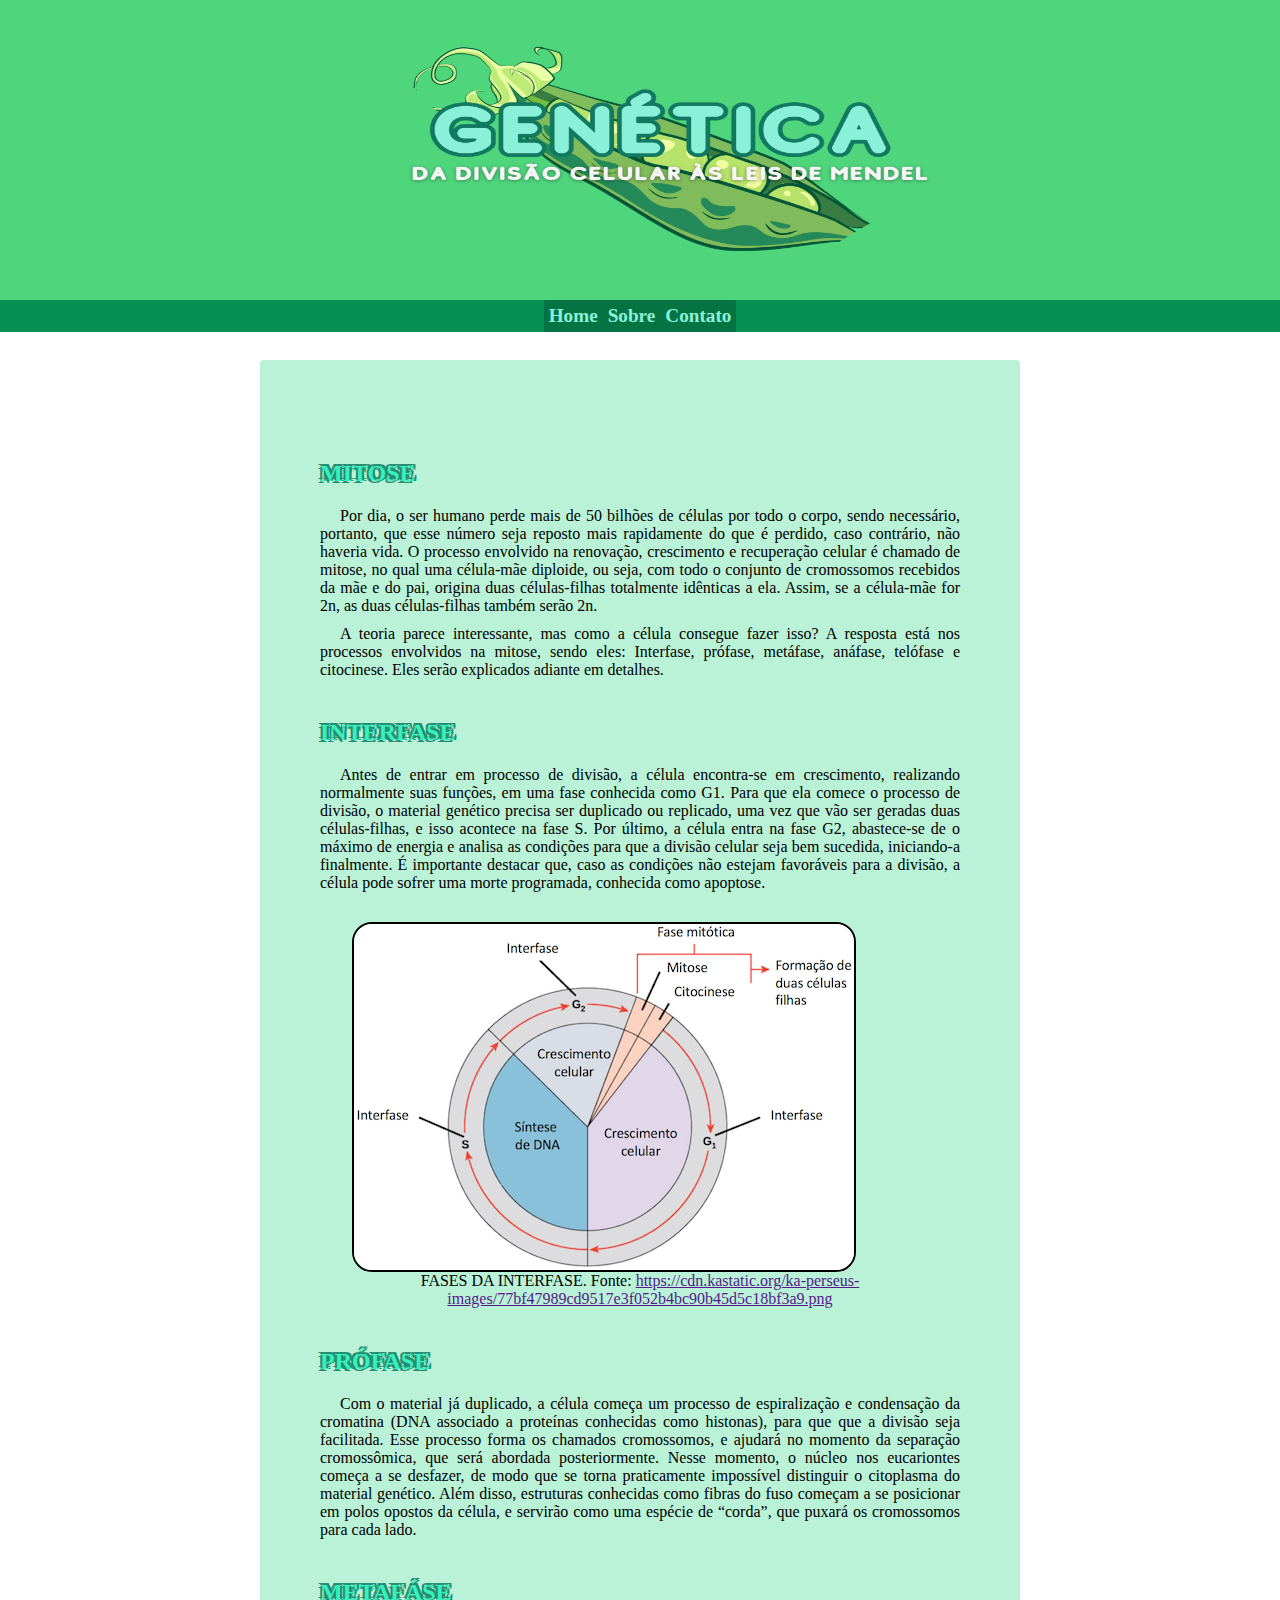
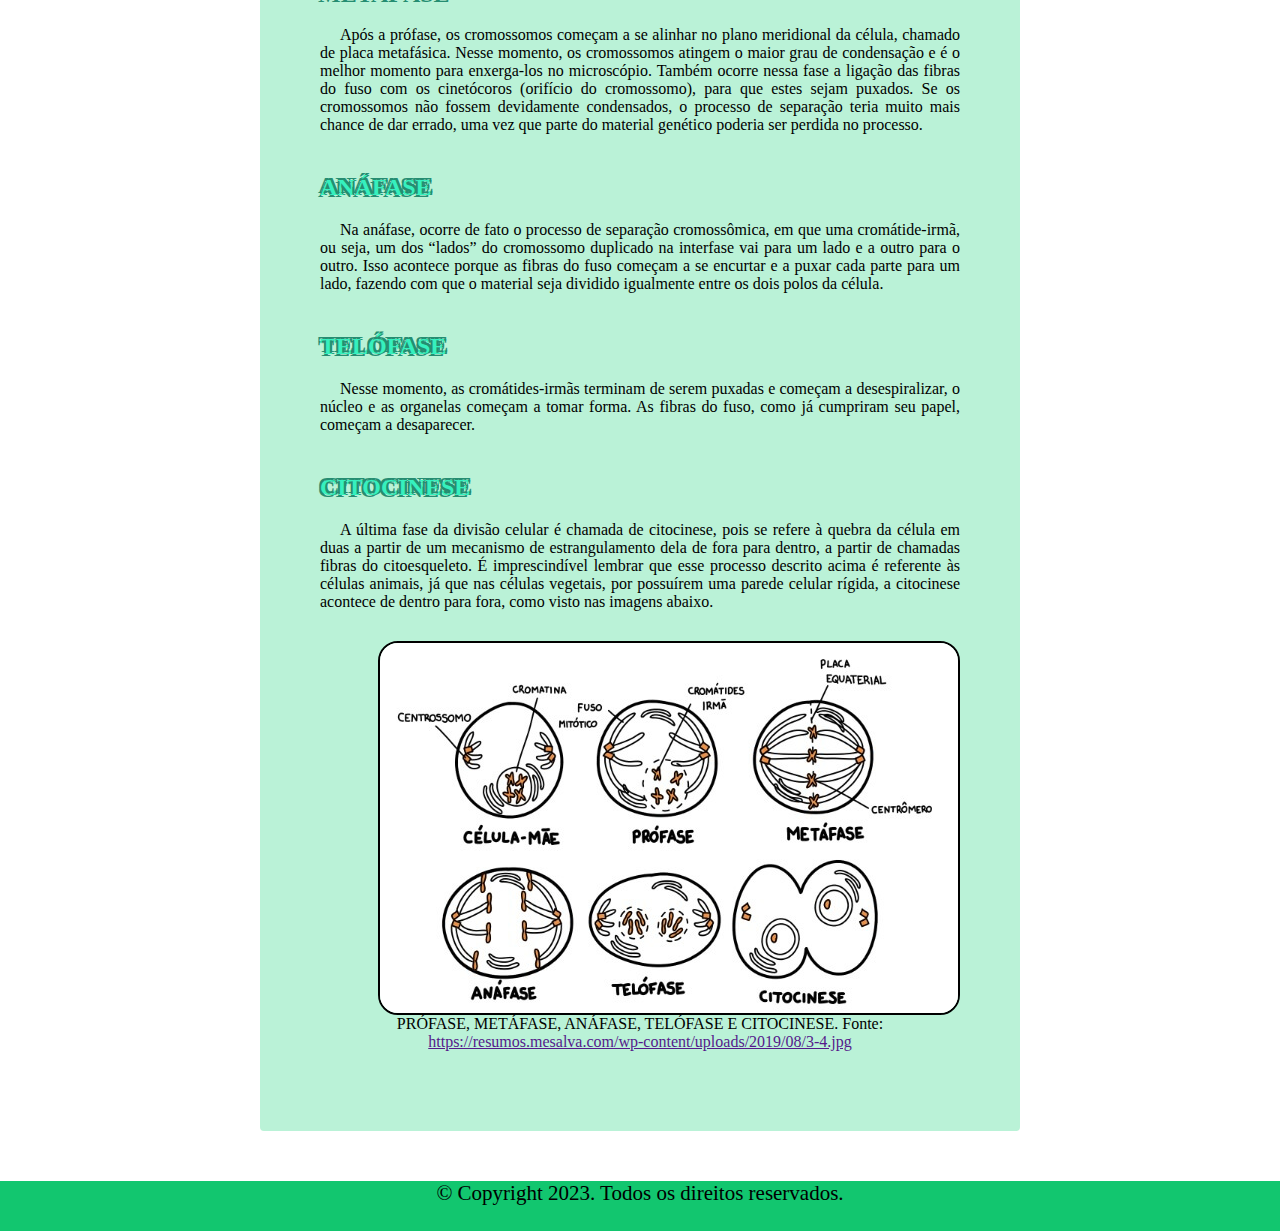
==== divisao-celular.html @ 8257039b "version 1.2" ====
<!DOCTYPE html>

<html>
    <head>
        <meta charset="utf-8">
        <meta http-equiv="X-UA-Compatible" content="IE=edge">
        <title>Divisão Celular</title>
        <meta name="description" content="">
        <meta name="viewport" content="width=device-width, initial-scale=1">
        <link rel="stylesheet" href="style.css">
    </head>
    <body>
        
        <div class="fundo-capa"><img class="imagem-capa" src="genetica-capa.png" height="300px" width="53%"></div>
        
        
        <nav>
            <ul class="menu">
                  <li><a href="/aulaprogweb">Home</a></li>
                  <li><a href="/aulaprogweb/sobre">Sobre</a></li>
                       
                  <li><a href="#">Contato</a>
                        <ul>
                            <li><a href="https://github.com/Sha-Dao/" target="_blank">GitHub</a></li>
                            <li><a href="https://www.instagram.com/j.pedro.s.oliveira/" target="_blank">Instagram</a></li>
                            
                        </ul>
                  </li>
          </ul>
          </nav>

        <main>
        <h2>MITOSE</h2>
        <p>Por dia, o ser humano perde mais de 50 bilhões de células por todo o corpo, sendo necessário, portanto, que esse número seja reposto mais rapidamente do que é perdido, caso contrário, não haveria vida. O processo envolvido na renovação, crescimento e recuperação celular é chamado de mitose, no qual uma célula-mãe diploide, ou seja, com todo o conjunto de cromossomos recebidos da mãe e do pai, origina duas células-filhas totalmente idênticas a ela. Assim, se a célula-mãe for 2n, as duas células-filhas também serão 2n. </p>

        <p>A teoria parece interessante, mas como a célula consegue fazer isso? A resposta está nos processos envolvidos na mitose, sendo eles: Interfase, prófase, metáfase, anáfase, telófase e citocinese. Eles serão explicados adiante em detalhes.
        </p>

        <h2>INTERFASE</h2>
        <p>Antes de entrar em processo de divisão, a célula encontra-se em crescimento, realizando normalmente suas funções, em uma fase conhecida como G1. Para que ela comece o processo de divisão, o material genético precisa ser duplicado ou replicado, uma vez que vão ser geradas duas células-filhas, e isso acontece na fase S. Por último, a célula entra na fase G2, abastece-se de o máximo de energia e analisa as condições para que a divisão celular seja bem sucedida, iniciando-a finalmente. É importante destacar que, caso as condições não estejam favoráveis para a divisão, a célula pode sofrer uma morte programada, conhecida como apoptose.</p>
        <figure><img  style= "border: 2px solid ;border-radius: 20px;margin-top: 30px; display: block; margin-left: 5%;"src="imagem-interfase.png">
        
        <figcaption>FASES DA INTERFASE. Fonte: <a href "https://cdn.kastatic.org/ka-perseus-images/77bf47989cd9517e3f052b4bc90b45d5c18bf3a9.png target="_blank">https://cdn.kastatic.org/ka-perseus-images/77bf47989cd9517e3f052b4bc90b45d5c18bf3a9.png</a></figcaption>
       
    </figure>

        <h2>PRÓFASE</h2>
        <p>Com o material já duplicado, a célula começa um processo de espiralização e condensação da cromatina (DNA associado a proteínas conhecidas como histonas), para que que a divisão seja facilitada. Esse processo forma os chamados cromossomos,  e ajudará no momento da separação cromossômica, que será abordada posteriormente. Nesse momento, o núcleo nos eucariontes começa a se desfazer, de modo que se torna praticamente impossível distinguir o citoplasma do material genético. Além disso, estruturas conhecidas como fibras do fuso começam a se posicionar em polos opostos da célula, e servirão como uma espécie de “corda”, que puxará os cromossomos para cada lado.</p>

        <h2>METAFÁSE</h2>
        <p>Após a prófase, os cromossomos começam a se alinhar no plano meridional da célula, chamado de placa metafásica. Nesse momento, os cromossomos atingem o maior grau de condensação e é o melhor momento para enxerga-los no microscópio. Também ocorre nessa fase a ligação das fibras do fuso com os cinetócoros (orifício do cromossomo), para que estes sejam puxados. Se os cromossomos não fossem devidamente condensados, o processo de separação teria muito mais chance de dar errado, uma vez que parte do material genético poderia ser perdida no processo.</p>


        <h2>ANÁFASE</h2>
        <p>Na anáfase, ocorre de fato o processo de separação cromossômica, em que uma cromátide-irmã, ou seja, um dos “lados” do cromossomo duplicado na interfase vai para um lado e a outro para o outro. Isso acontece porque as fibras do fuso começam a se encurtar e a puxar cada parte para um lado, fazendo com que o material seja dividido igualmente entre os dois polos da célula.  </p>

        <h2>TELÓFASE</h2>
        <p> Nesse momento, as cromátides-irmãs terminam de serem puxadas e começam a desespiralizar, o núcleo e as organelas começam a tomar forma. As fibras do fuso, como já cumpriram seu papel, começam a desaparecer.</p>


        <h2>CITOCINESE</h2>
        <p>A última fase da divisão celular é chamada de citocinese, pois se refere à quebra da célula em duas a partir de um mecanismo de estrangulamento dela de fora para dentro, a partir de chamadas fibras do citoesqueleto. É imprescindível lembrar que esse processo descrito acima é referente às células animais, já que nas células vegetais, por possuírem uma parede celular rígida, a citocinese acontece de dentro para fora, como visto nas imagens abaixo.

        <figure><img  style= "border: 2px solid ;border-radius: 20px;margin-top: 30px; display: block; margin-left: auto;"src="fases-mitose.jpg">
        
             <figcaption>PRÓFASE, METÁFASE, ANÁFASE, TELÓFASE E CITOCINESE. Fonte: <a href "https://resumos.mesalva.com/wp-content/uploads/2019/08/3-4.jpg" target="_blank">https://resumos.mesalva.com/wp-content/uploads/2019/08/3-4.jpg</a></figcaption>
        </p>
        </main>
        <footer class="footer-text">
            © Copyright 2023. Todos os direitos reservados.
        </footer>

    </body>
</html>
---- style.css ----
*{
    margin: 0; 
    padding: 0;
    
    
}

p{

    text-align: justify;
    text-indent: 20px;
    margin-bottom: 10px;
}

menu li {

    height: 100px;
    vertical-align: center;
    text-align: center; 
    background-color:#4FD67D; 
    width: 50%; 
    font-size: medium;
    color: white;
    font-family: Verdana;
    margin: 0px;
    
}
.borda-img {
    border: 35px #4FD67D ;
    display:block;
    margin: 0 auto;
    border-style: groove;}

figcaption{
    text-align: center;
    margin-bottom: 20px;
}

.texto-h1{

    position: relative;
    top: 25%;

}
main{
    padding: 60px;
    width: 50%;
    display: block;
    margin: auto;
    justify-content: center;
    background-color: rgb(186, 242, 215);
    border-radius: 4px;
    margin-top: 60px;
    font-family: Verdana;


}
.fundo-capa{
    width: 100%;
    background-color: #4FD67D;
    align-items: center;

}
.imagem-capa{
    display: block;
    margin: auto;
}
.menu{
    list-style: none;
    float: left;
    width: 100%;
    background-color:#059052;
    display: flex;
    justify-content: center;
    
    
}
.menu li{
    position:relative;
    float:left;
    background-color:#067442;
    font-size: larger;
    font-weight: bolder;
    

    
}
h2{
    margin-bottom: 20px;
    margin-top: 40px;
    color:rgb(54, 240, 190);
    text-shadow: 
               -2px -2px 0px rgb(37, 141, 113), 
               -2px 2px 0px rgb(37, 141, 113),                   
                2px -2px 0px rgb(37, 141, 113),                 
                2px 0px 0px rgb(37, 141, 113);

}
.espacoinicial{
    text-indent: 20px;
}
.not{
    border:0px;
}
.menu li a{
    color:#8AF1D8;
    text-decoration:none; 
    padding:5px ; 
    display:block;
}
.menu li a:hover{
    background: #059052;
    color:#4FD67D;
    -moz-box-shadow:0 3px 10px 0 #CCC;
    -webkit-box-shadow:0 3px 10px 0 #ccc;
    text-shadow:0px 0px 5px #fff;
}
.menu li  ul{
    position:absolute;
    top:25px;
    left:0;
    background-color:#fff;
    display:none;
}
.menu li:hover ul, .menu li.over ul{
    display:block;

}
.menu li ul li{
    border:1px solid #c0c0c0;
    display:block;
    width:150px;
    font-size: medium;
}
footer{
    
    height: 50px;
    width: 100%; 
    background-color:rgb(18, 198, 111);
    text-align: center;
    position: relative;
    margin-top: 50px;
    left: 0;

}
.footer-text{
    position: relative;
    bottom: 0;

    font-size: 21px;
}
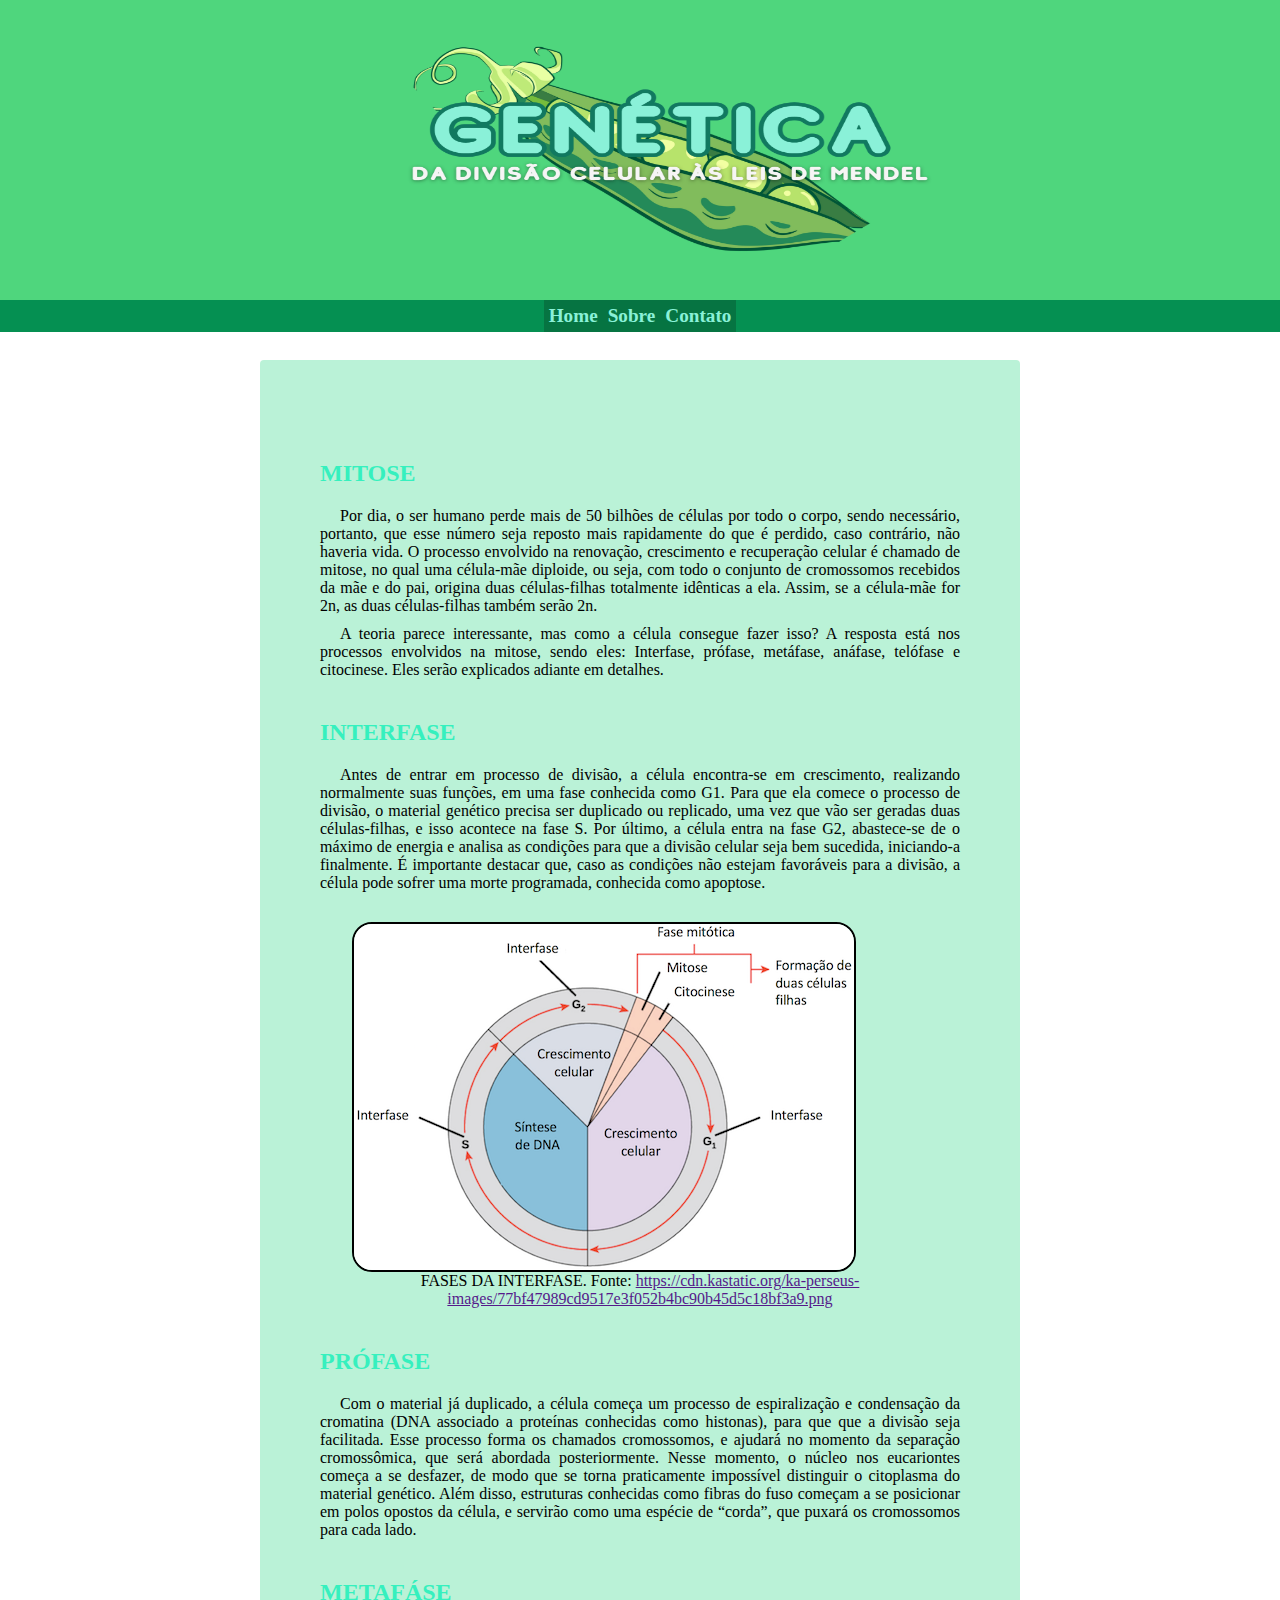
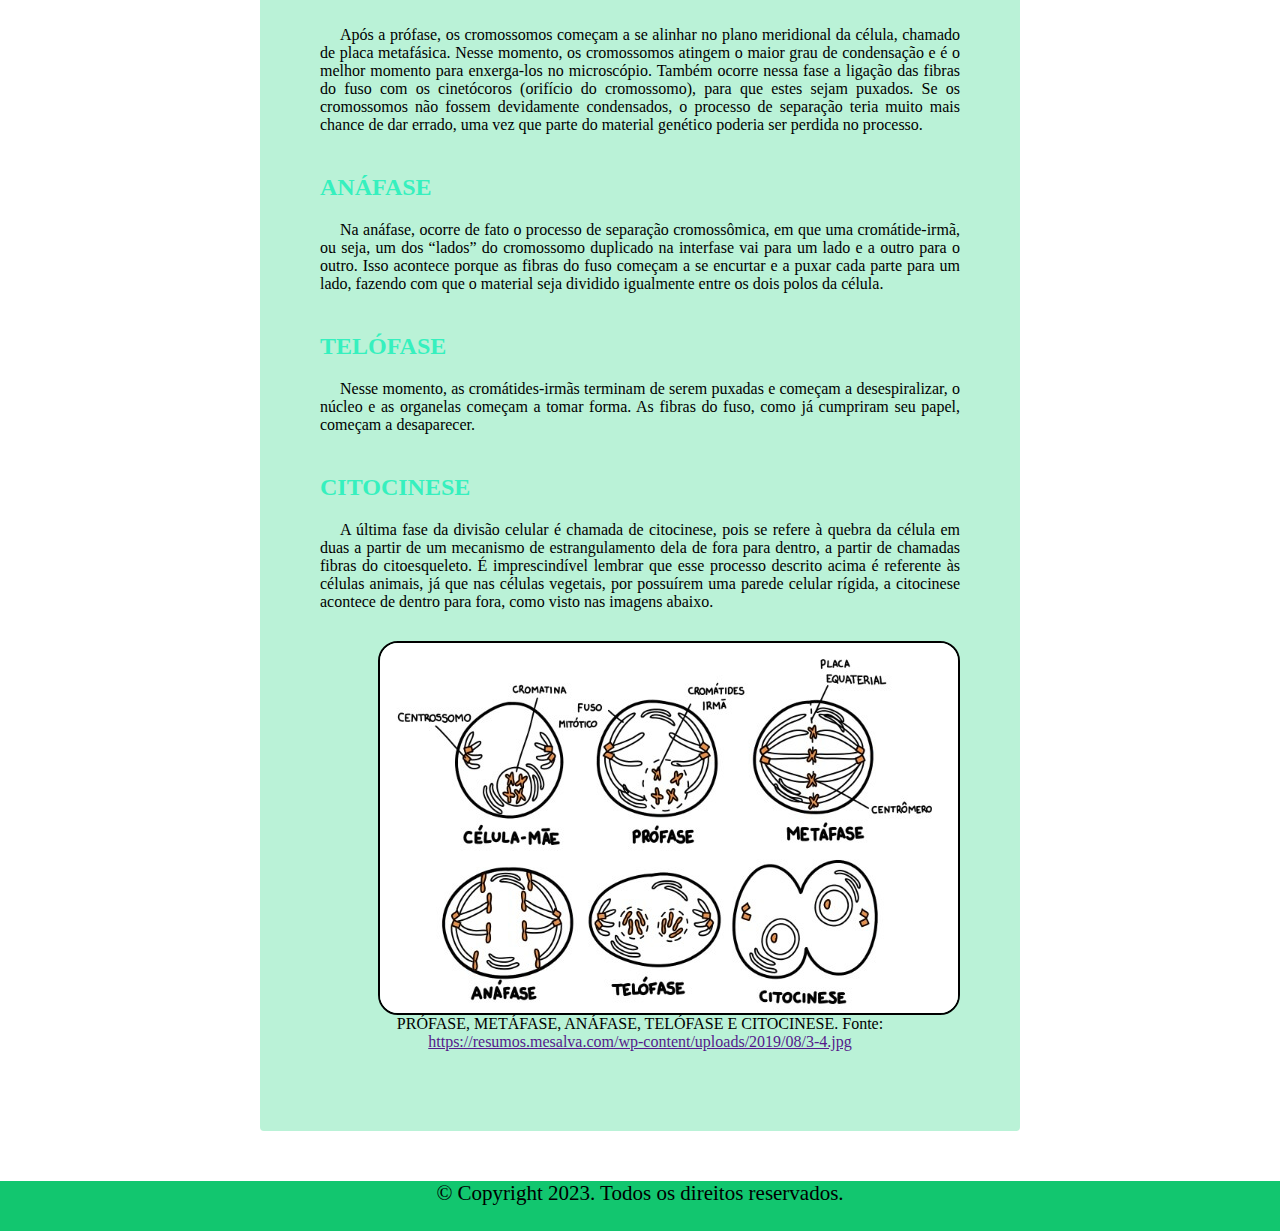
==== commit 50b49fe9: "nao-esta-esticado" ====
--- a/divisao-celular.html
+++ b/divisao-celular.html
@@ -11,7 +11,7 @@
     </head>
     <body>
         
-        <div class="fundo-capa"><img class="imagem-capa" src="genetica-capa.png" height="300px" width="53%"></div>
+        <div class="fundo-capa"><img class="imagem-capa" src="genetica-capa.png" height="300px"></div>
         
         
         <nav>
--- a/style.css
+++ b/style.css
@@ -10,6 +10,7 @@
     text-align: justify;
     text-indent: 20px;
     margin-bottom: 10px;
+
 }
 
 menu li {
@@ -51,7 +52,6 @@
     background-color: rgb(186, 242, 215);
     border-radius: 4px;
     margin-top: 60px;
-    font-family: Verdana;
 
 
 }
@@ -64,6 +64,7 @@
 .imagem-capa{
     display: block;
     margin: auto;
+    width: 53% ;
 }
 .menu{
     list-style: none;
@@ -90,10 +91,10 @@
     margin-top: 40px;
     color:rgb(54, 240, 190);
     text-shadow: 
-               -2px -2px 0px rgb(37, 141, 113), 
+               
                -2px 2px 0px rgb(37, 141, 113),                   
-                2px -2px 0px rgb(37, 141, 113),                 
-                2px 0px 0px rgb(37, 141, 113);
+                             
+               
 
 }
 .espacoinicial{
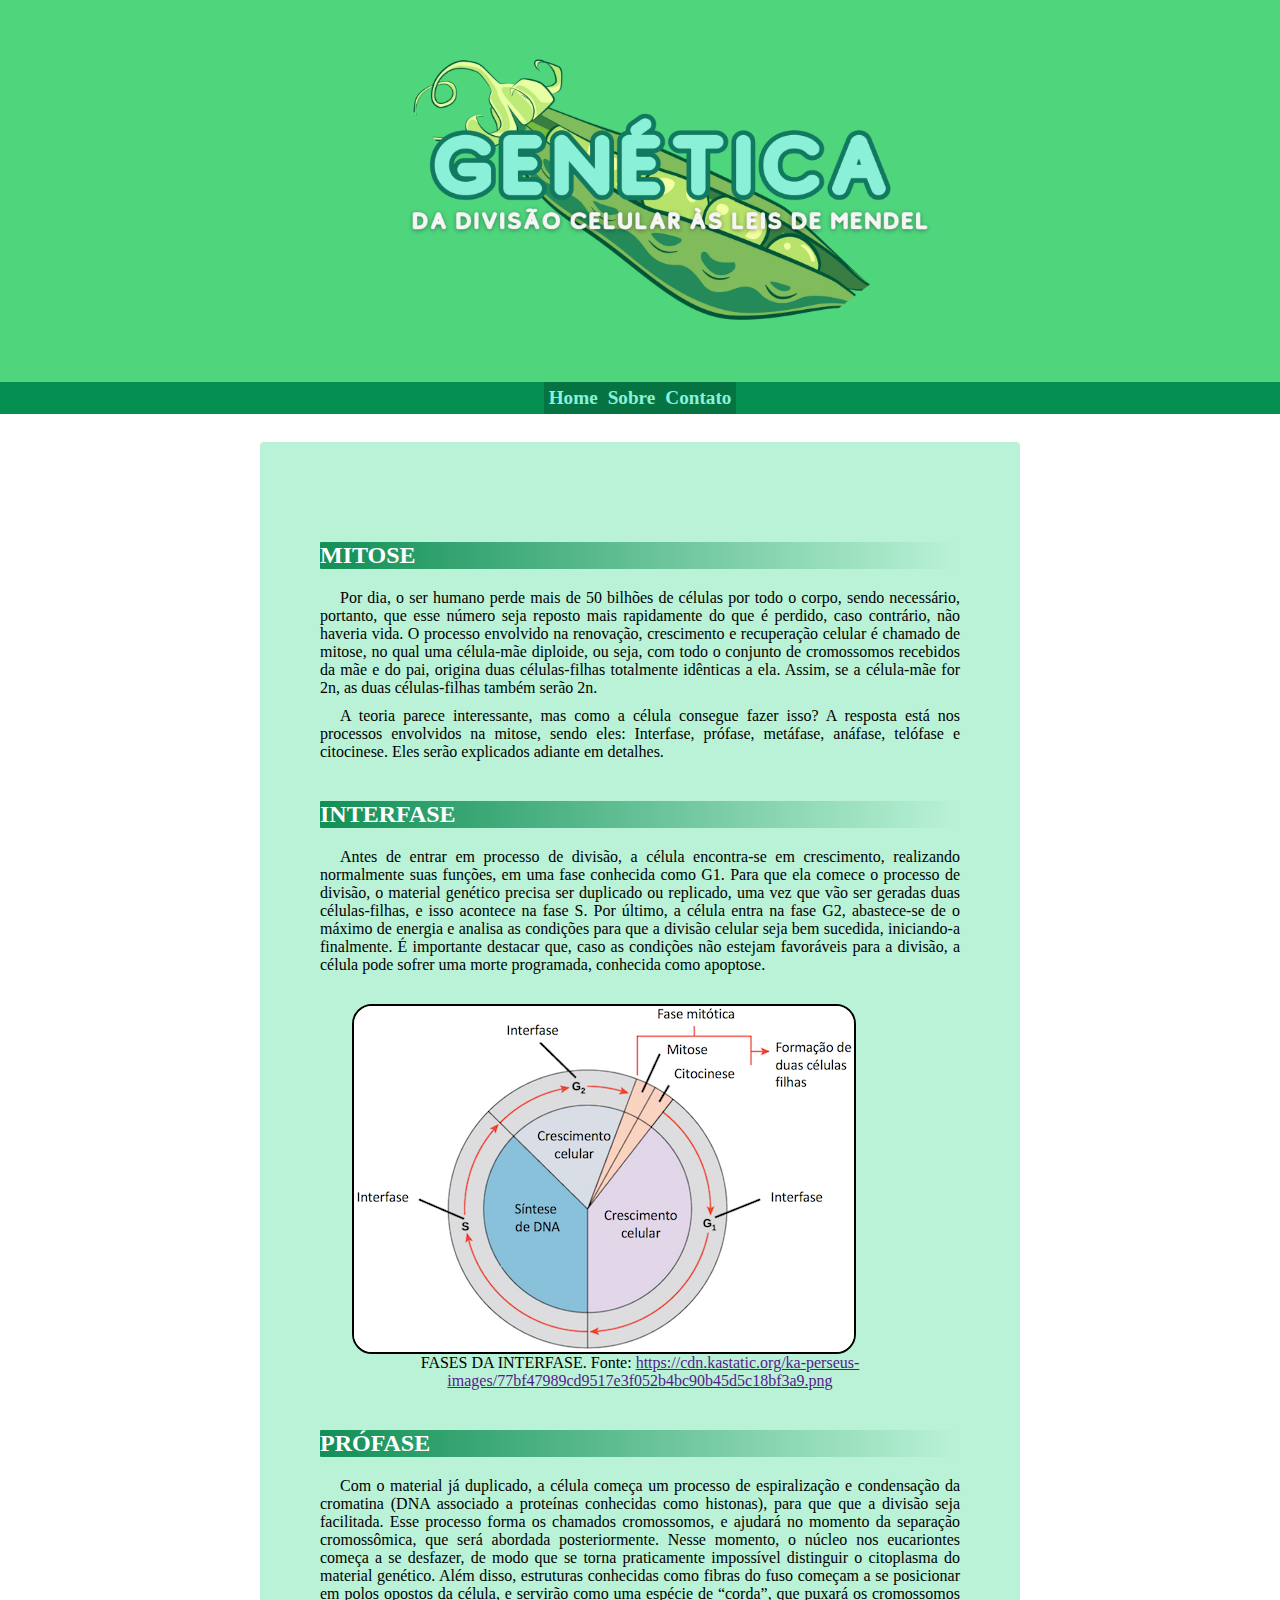
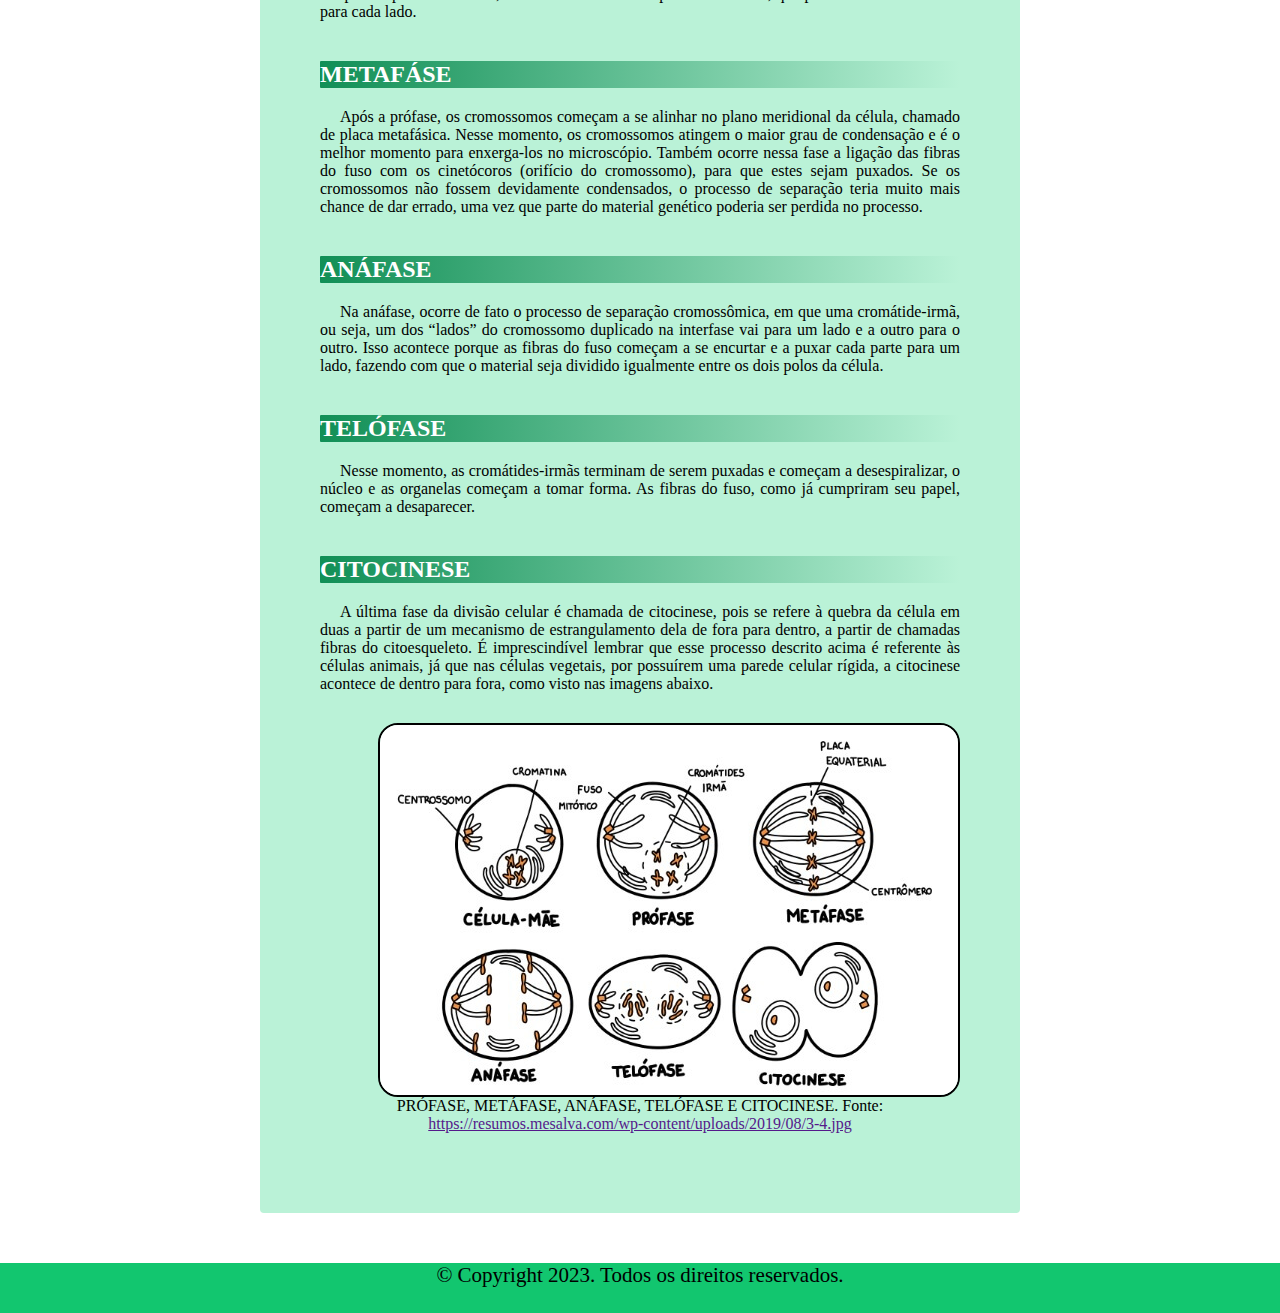
==== commit 2ff01674: "mudanca" ====
--- a/divisao-celular.html
+++ b/divisao-celular.html
@@ -11,7 +11,7 @@
     </head>
     <body>
         
-        <div class="fundo-capa"><img class="imagem-capa" src="genetica-capa.png" height="300px"></div>
+        <div class="fundo-capa"><img class="imagem-capa" src="genetica-capa.png" ></div>
         
         
         <nav>
--- a/style.css
+++ b/style.css
@@ -89,13 +89,9 @@
 h2{
     margin-bottom: 20px;
     margin-top: 40px;
-    color:rgb(54, 240, 190);
-    text-shadow: 
-               
-               -2px 2px 0px rgb(37, 141, 113),                   
-                             
-               
-
+    color: white;
+    background-image: linear-gradient(to right, #118f56,transparent);
+    border-radius: 1px;
 }
 .espacoinicial{
     text-indent: 20px;
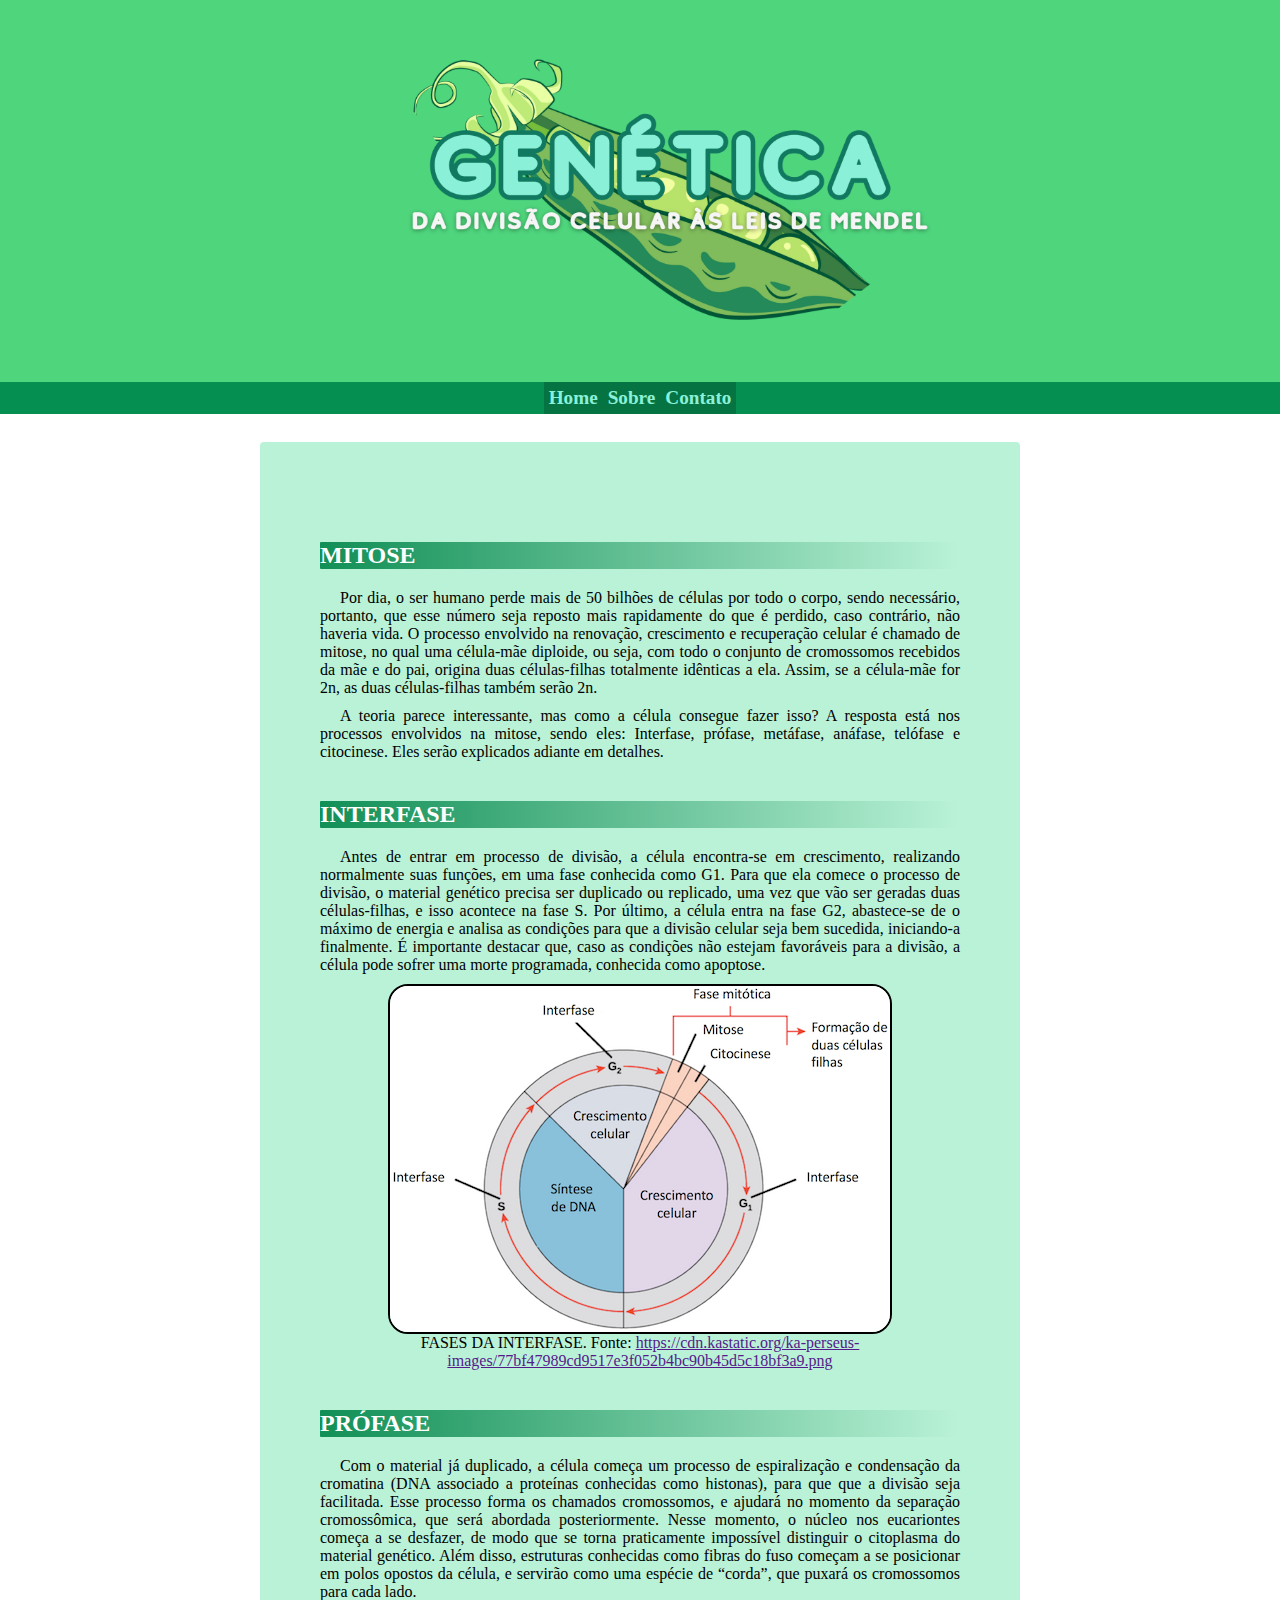
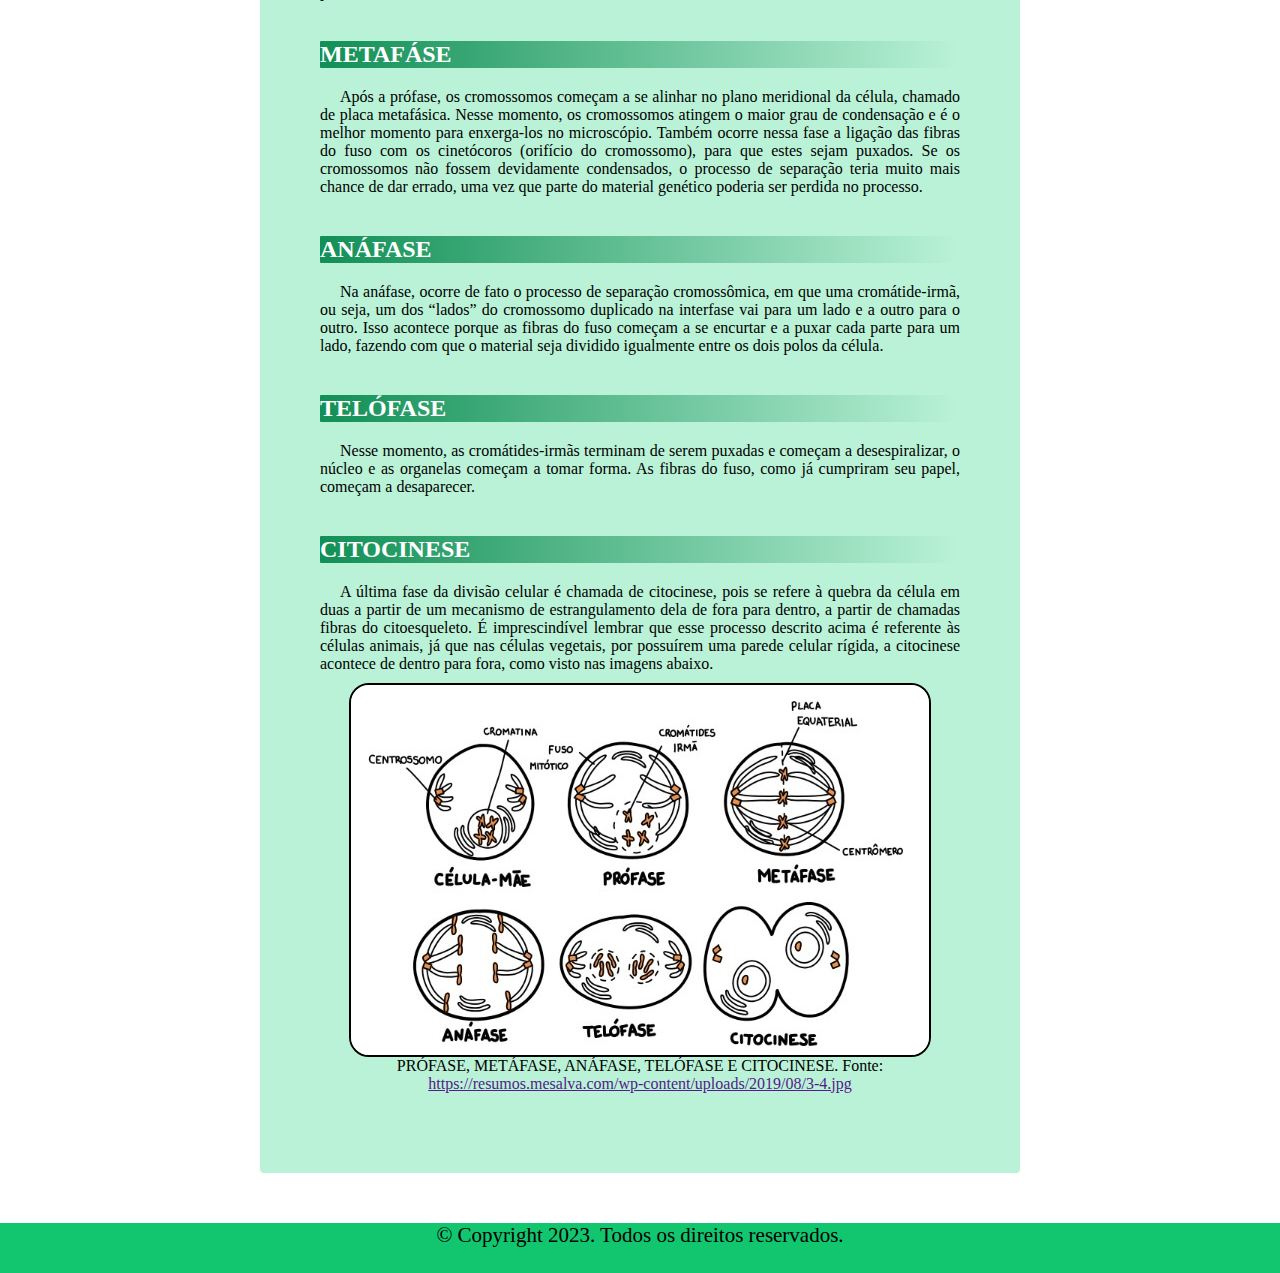
==== commit 0c07f68a: "version 1.7" ====
--- a/divisao-celular.html
+++ b/divisao-celular.html
@@ -38,7 +38,7 @@
 
         <h2>INTERFASE</h2>
         <p>Antes de entrar em processo de divisão, a célula encontra-se em crescimento, realizando normalmente suas funções, em uma fase conhecida como G1. Para que ela comece o processo de divisão, o material genético precisa ser duplicado ou replicado, uma vez que vão ser geradas duas células-filhas, e isso acontece na fase S. Por último, a célula entra na fase G2, abastece-se de o máximo de energia e analisa as condições para que a divisão celular seja bem sucedida, iniciando-a finalmente. É importante destacar que, caso as condições não estejam favoráveis para a divisão, a célula pode sofrer uma morte programada, conhecida como apoptose.</p>
-        <figure><img  style= "border: 2px solid ;border-radius: 20px;margin-top: 30px; display: block; margin-left: 5%;"src="imagem-interfase.png">
+        <figure><img  class= "imagem-conteudo" src="imagem-interfase.png">
         
         <figcaption>FASES DA INTERFASE. Fonte: <a href "https://cdn.kastatic.org/ka-perseus-images/77bf47989cd9517e3f052b4bc90b45d5c18bf3a9.png target="_blank">https://cdn.kastatic.org/ka-perseus-images/77bf47989cd9517e3f052b4bc90b45d5c18bf3a9.png</a></figcaption>
        
@@ -61,7 +61,7 @@
         <h2>CITOCINESE</h2>
         <p>A última fase da divisão celular é chamada de citocinese, pois se refere à quebra da célula em duas a partir de um mecanismo de estrangulamento dela de fora para dentro, a partir de chamadas fibras do citoesqueleto. É imprescindível lembrar que esse processo descrito acima é referente às células animais, já que nas células vegetais, por possuírem uma parede celular rígida, a citocinese acontece de dentro para fora, como visto nas imagens abaixo.
 
-        <figure><img  style= "border: 2px solid ;border-radius: 20px;margin-top: 30px; display: block; margin-left: auto;"src="fases-mitose.jpg">
+        <figure><img img  class= "imagem-conteudo" src="fases-mitose.jpg">
         
              <figcaption>PRÓFASE, METÁFASE, ANÁFASE, TELÓFASE E CITOCINESE. Fonte: <a href "https://resumos.mesalva.com/wp-content/uploads/2019/08/3-4.jpg" target="_blank">https://resumos.mesalva.com/wp-content/uploads/2019/08/3-4.jpg</a></figcaption>
         </p>
--- a/style.css
+++ b/style.css
@@ -86,6 +86,14 @@
 
     
 }
+.imagem-conteudo{
+    border: 2px solid;
+    border-radius: 20px;
+    margin-top: 30px;
+     display: block;
+     margin: auto;
+
+}
 h2{
     margin-bottom: 20px;
     margin-top: 40px;
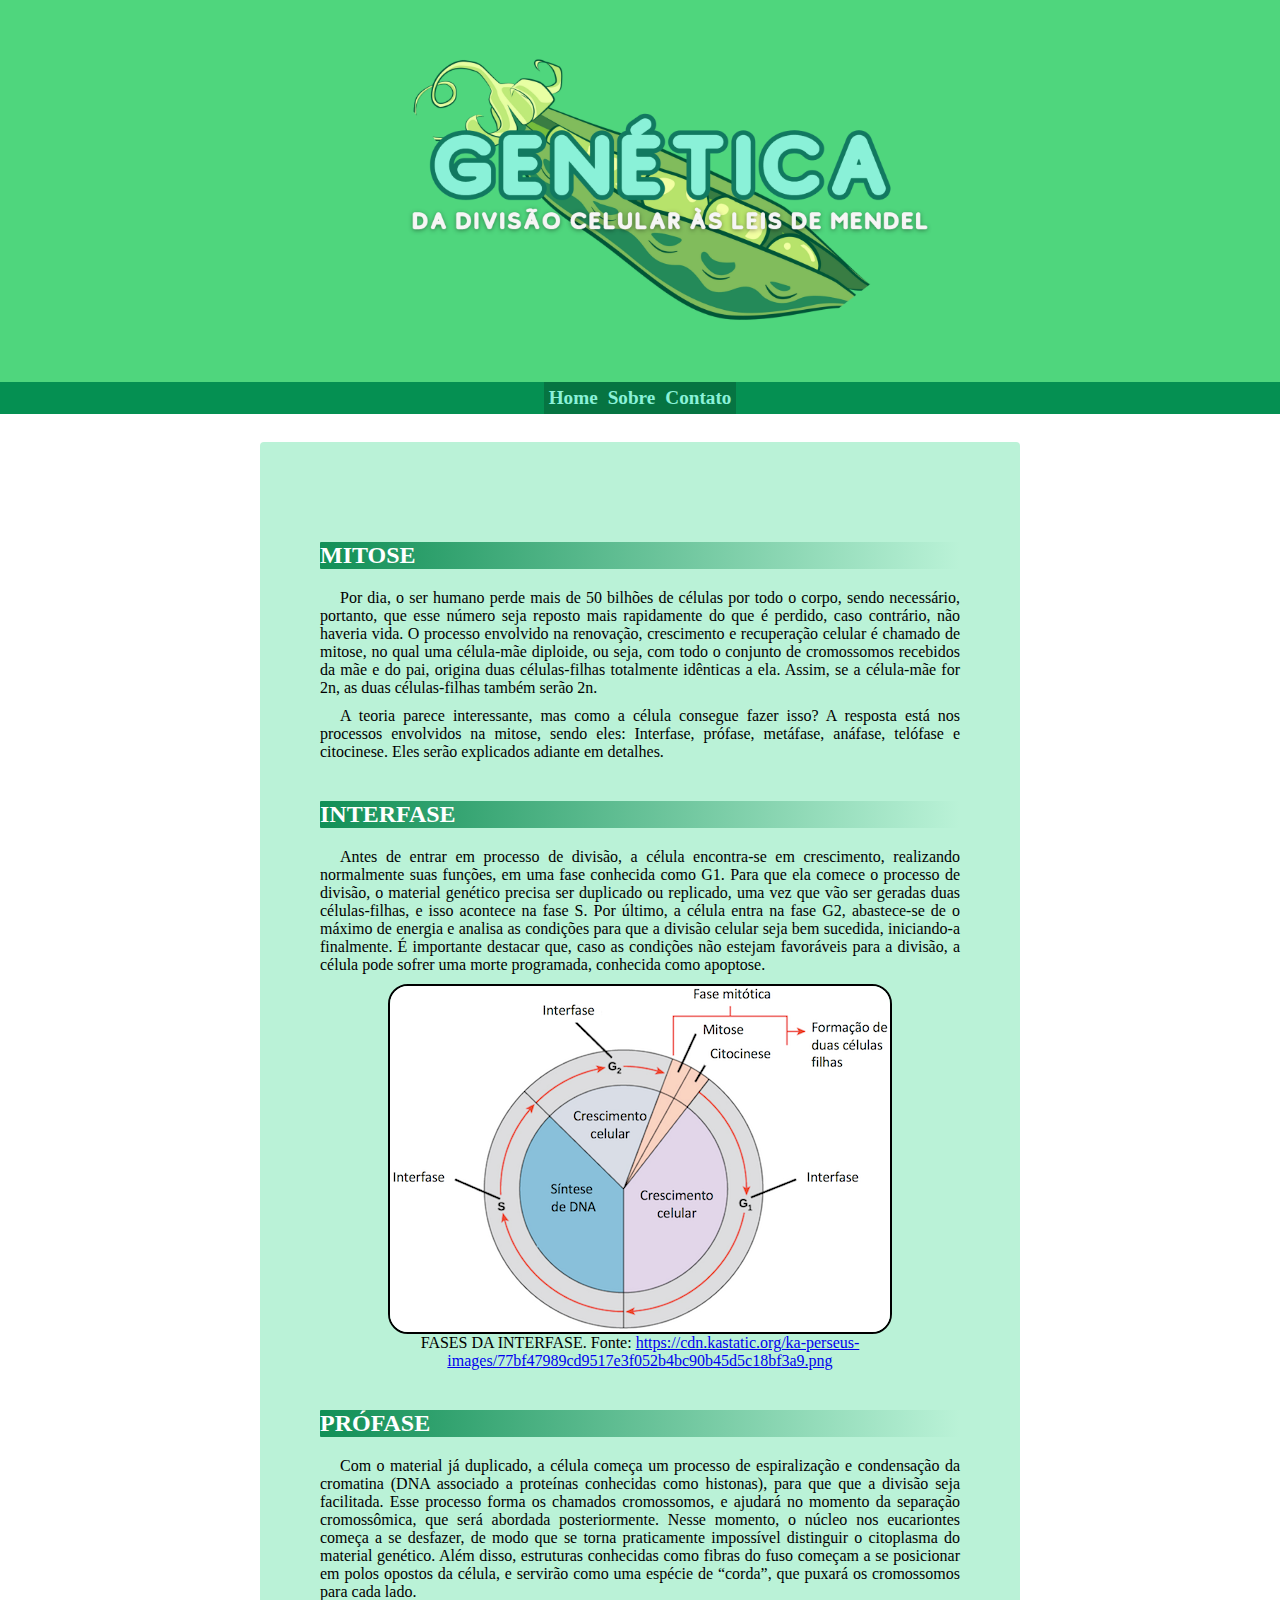
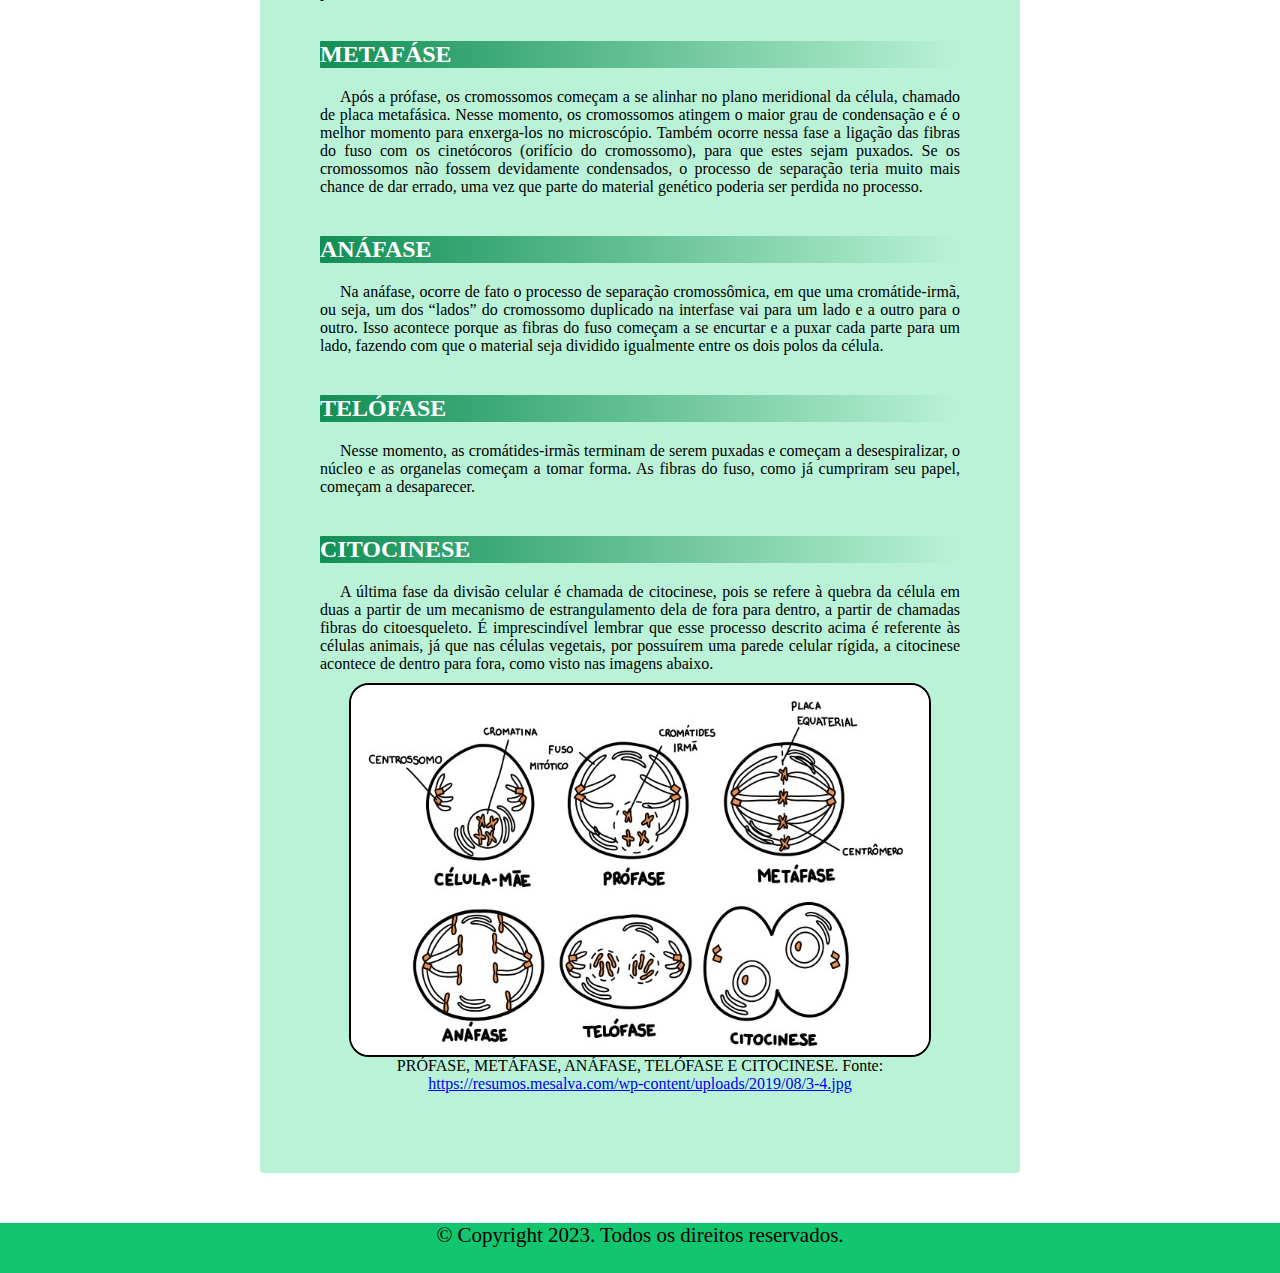
==== commit 6a2a81c4: "version 1.8" ====
--- a/divisao-celular.html
+++ b/divisao-celular.html
@@ -11,9 +11,8 @@
     </head>
     <body>
         
+        <header>
         <div class="fundo-capa"><img class="imagem-capa" src="genetica-capa.png" ></div>
-        
-        
         <nav>
             <ul class="menu">
                   <li><a href="/aulaprogweb">Home</a></li>
@@ -28,6 +27,7 @@
                   </li>
           </ul>
           </nav>
+        </header>
 
         <main>
         <h2>MITOSE</h2>
@@ -40,7 +40,7 @@
         <p>Antes de entrar em processo de divisão, a célula encontra-se em crescimento, realizando normalmente suas funções, em uma fase conhecida como G1. Para que ela comece o processo de divisão, o material genético precisa ser duplicado ou replicado, uma vez que vão ser geradas duas células-filhas, e isso acontece na fase S. Por último, a célula entra na fase G2, abastece-se de o máximo de energia e analisa as condições para que a divisão celular seja bem sucedida, iniciando-a finalmente. É importante destacar que, caso as condições não estejam favoráveis para a divisão, a célula pode sofrer uma morte programada, conhecida como apoptose.</p>
         <figure><img  class= "imagem-conteudo" src="imagem-interfase.png">
         
-        <figcaption>FASES DA INTERFASE. Fonte: <a href "https://cdn.kastatic.org/ka-perseus-images/77bf47989cd9517e3f052b4bc90b45d5c18bf3a9.png target="_blank">https://cdn.kastatic.org/ka-perseus-images/77bf47989cd9517e3f052b4bc90b45d5c18bf3a9.png</a></figcaption>
+        <figcaption>FASES DA INTERFASE. Fonte: <a href ="https://cdn.kastatic.org/ka-perseus-images/77bf47989cd9517e3f052b4bc90b45d5c18bf3a9.png" target="_blank">https://cdn.kastatic.org/ka-perseus-images/77bf47989cd9517e3f052b4bc90b45d5c18bf3a9.png</a></figcaption>
        
     </figure>
 
@@ -63,7 +63,7 @@
 
         <figure><img img  class= "imagem-conteudo" src="fases-mitose.jpg">
         
-             <figcaption>PRÓFASE, METÁFASE, ANÁFASE, TELÓFASE E CITOCINESE. Fonte: <a href "https://resumos.mesalva.com/wp-content/uploads/2019/08/3-4.jpg" target="_blank">https://resumos.mesalva.com/wp-content/uploads/2019/08/3-4.jpg</a></figcaption>
+             <figcaption>PRÓFASE, METÁFASE, ANÁFASE, TELÓFASE E CITOCINESE. Fonte: <a href ="https://resumos.mesalva.com/wp-content/uploads/2019/08/3-4.jpg" target="_blank">https://resumos.mesalva.com/wp-content/uploads/2019/08/3-4.jpg</a></figcaption>
         </p>
         </main>
         <footer class="footer-text">
--- a/style.css
+++ b/style.css
@@ -46,6 +46,7 @@
 main{
     padding: 60px;
     width: 50%;
+    height: auto;
     display: block;
     margin: auto;
     justify-content: center;
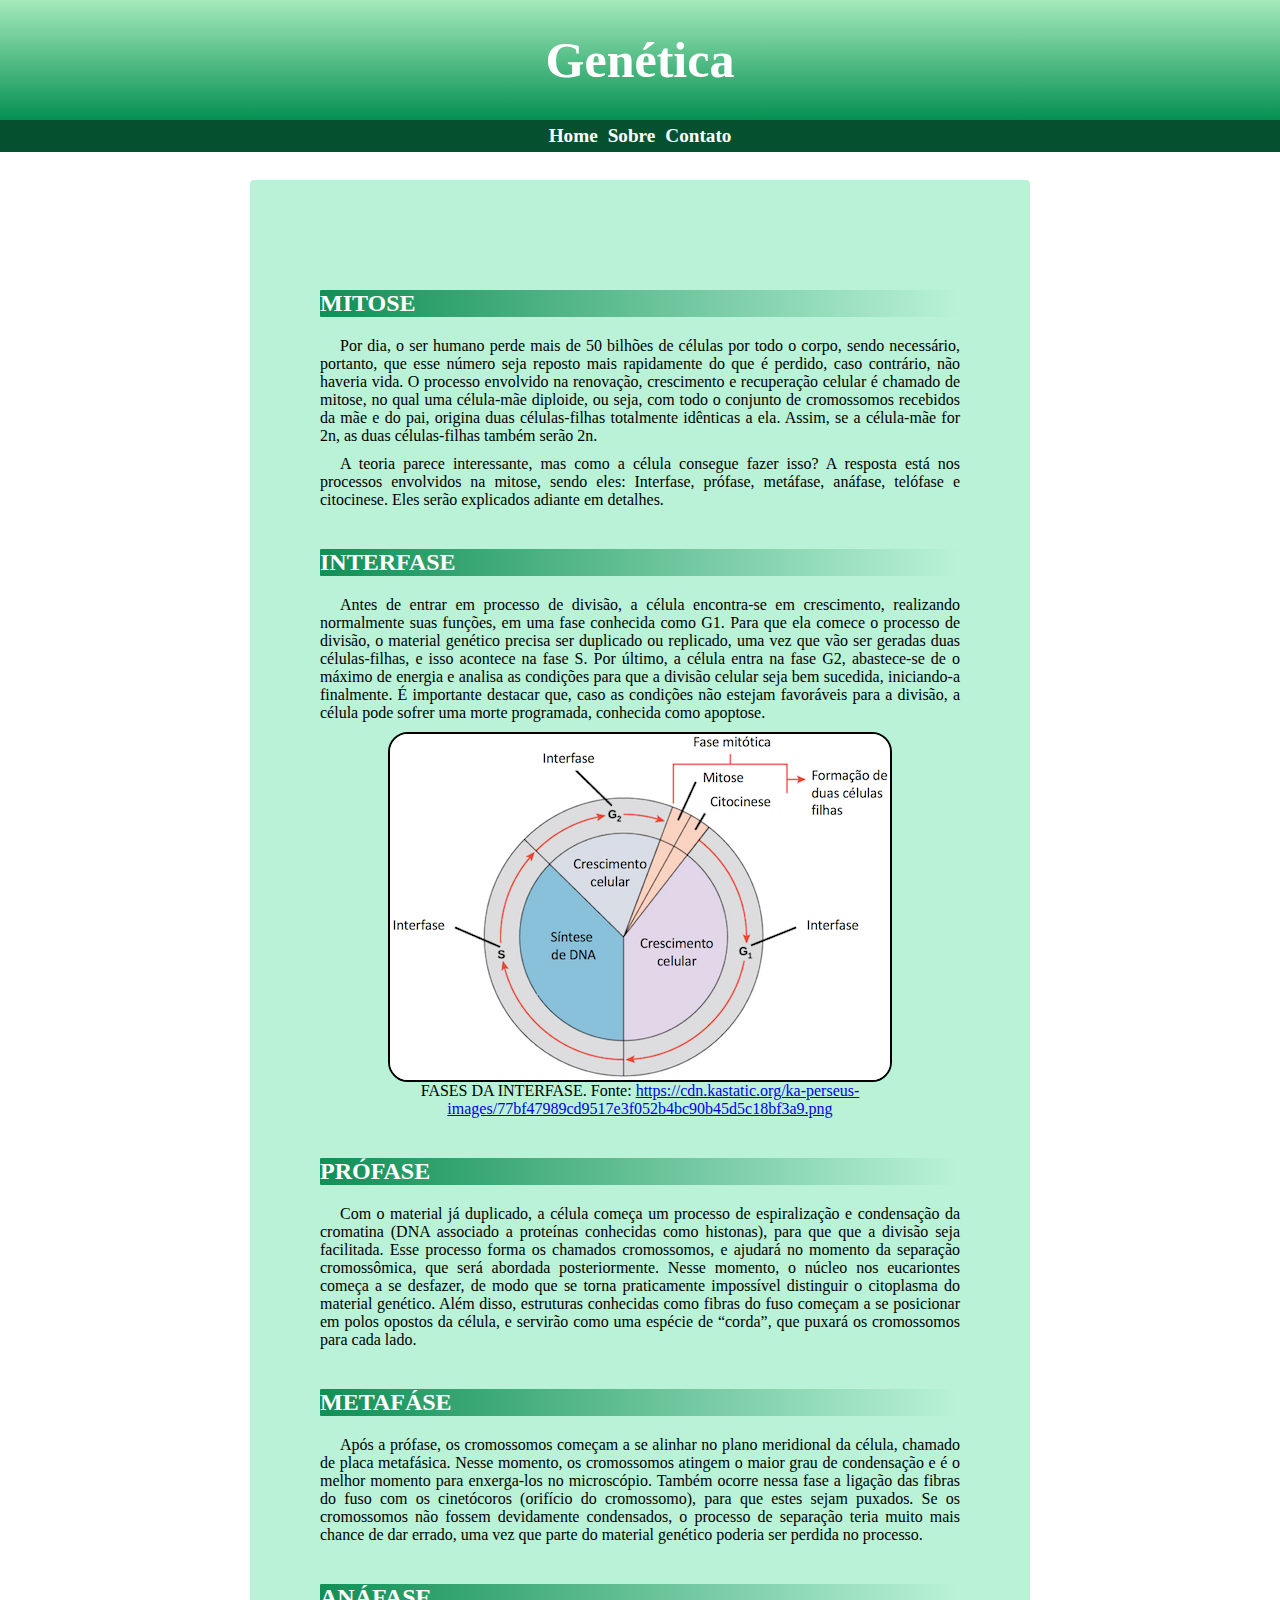
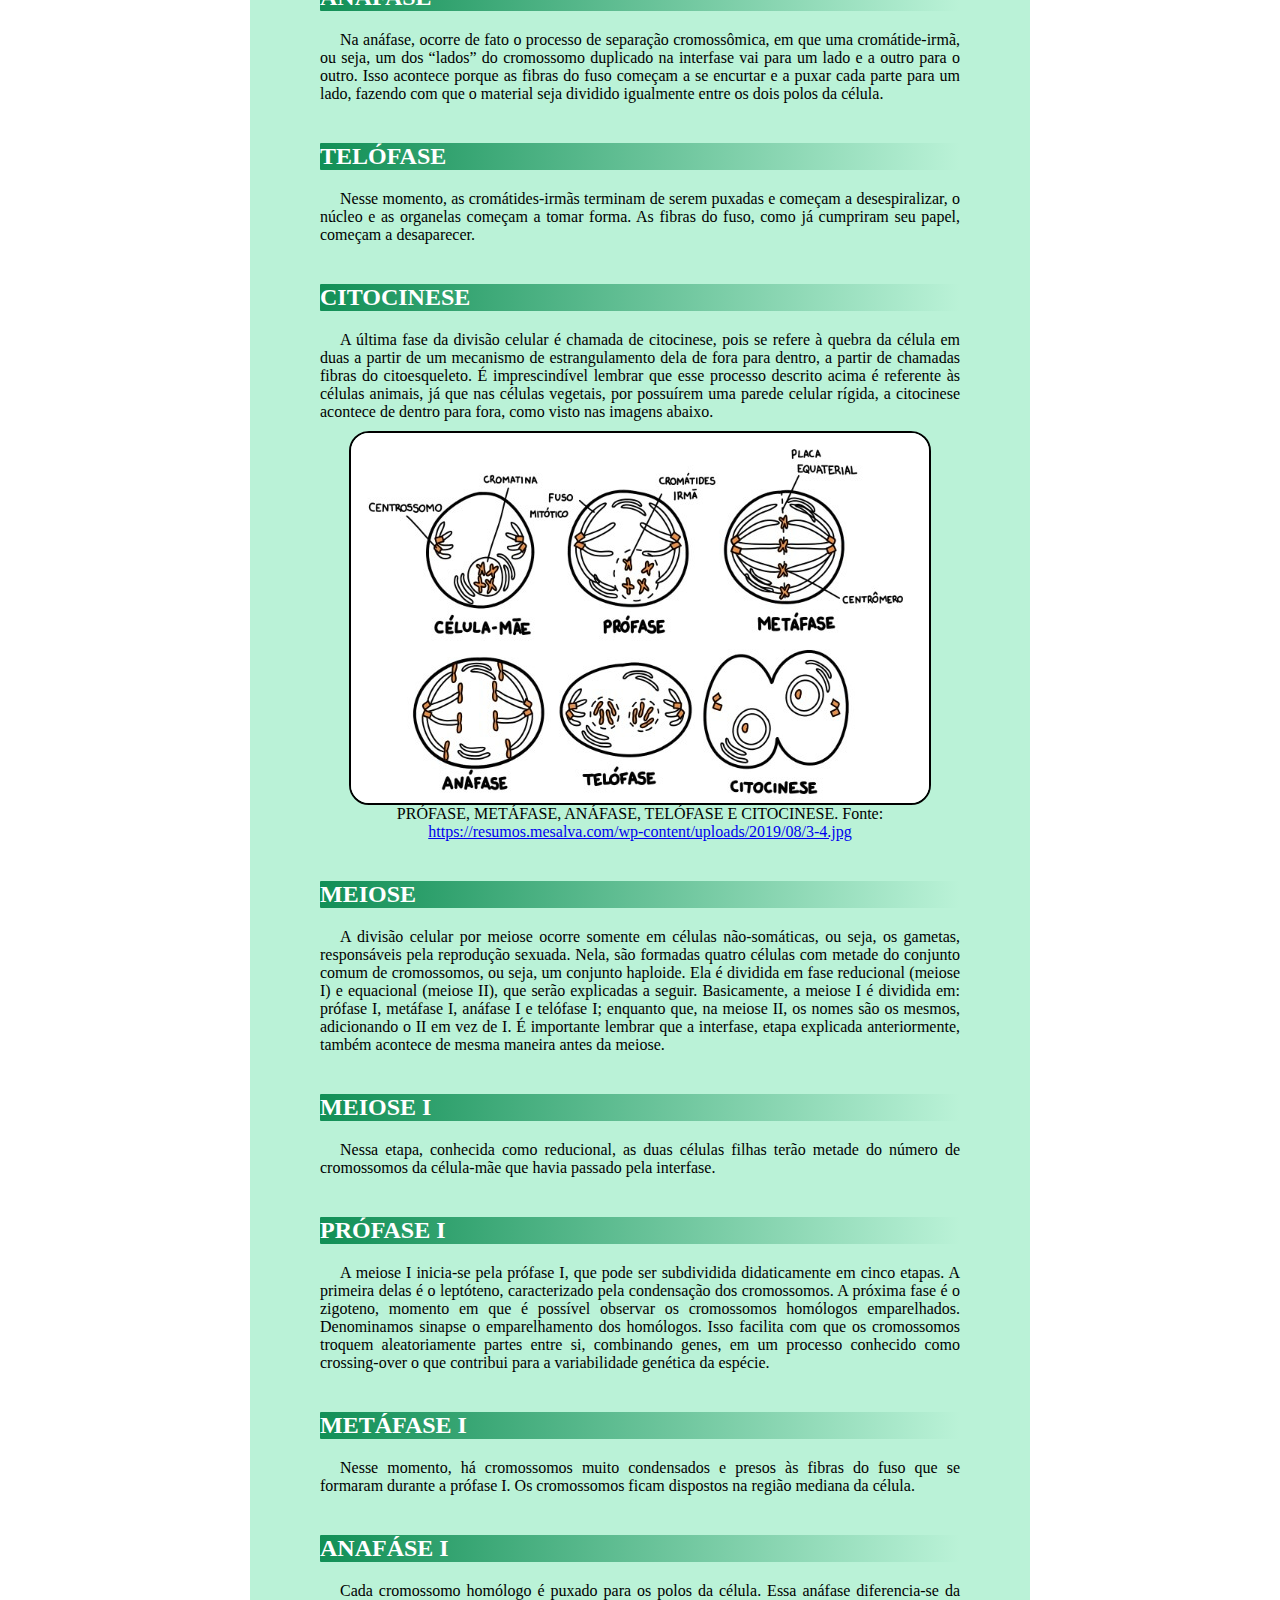
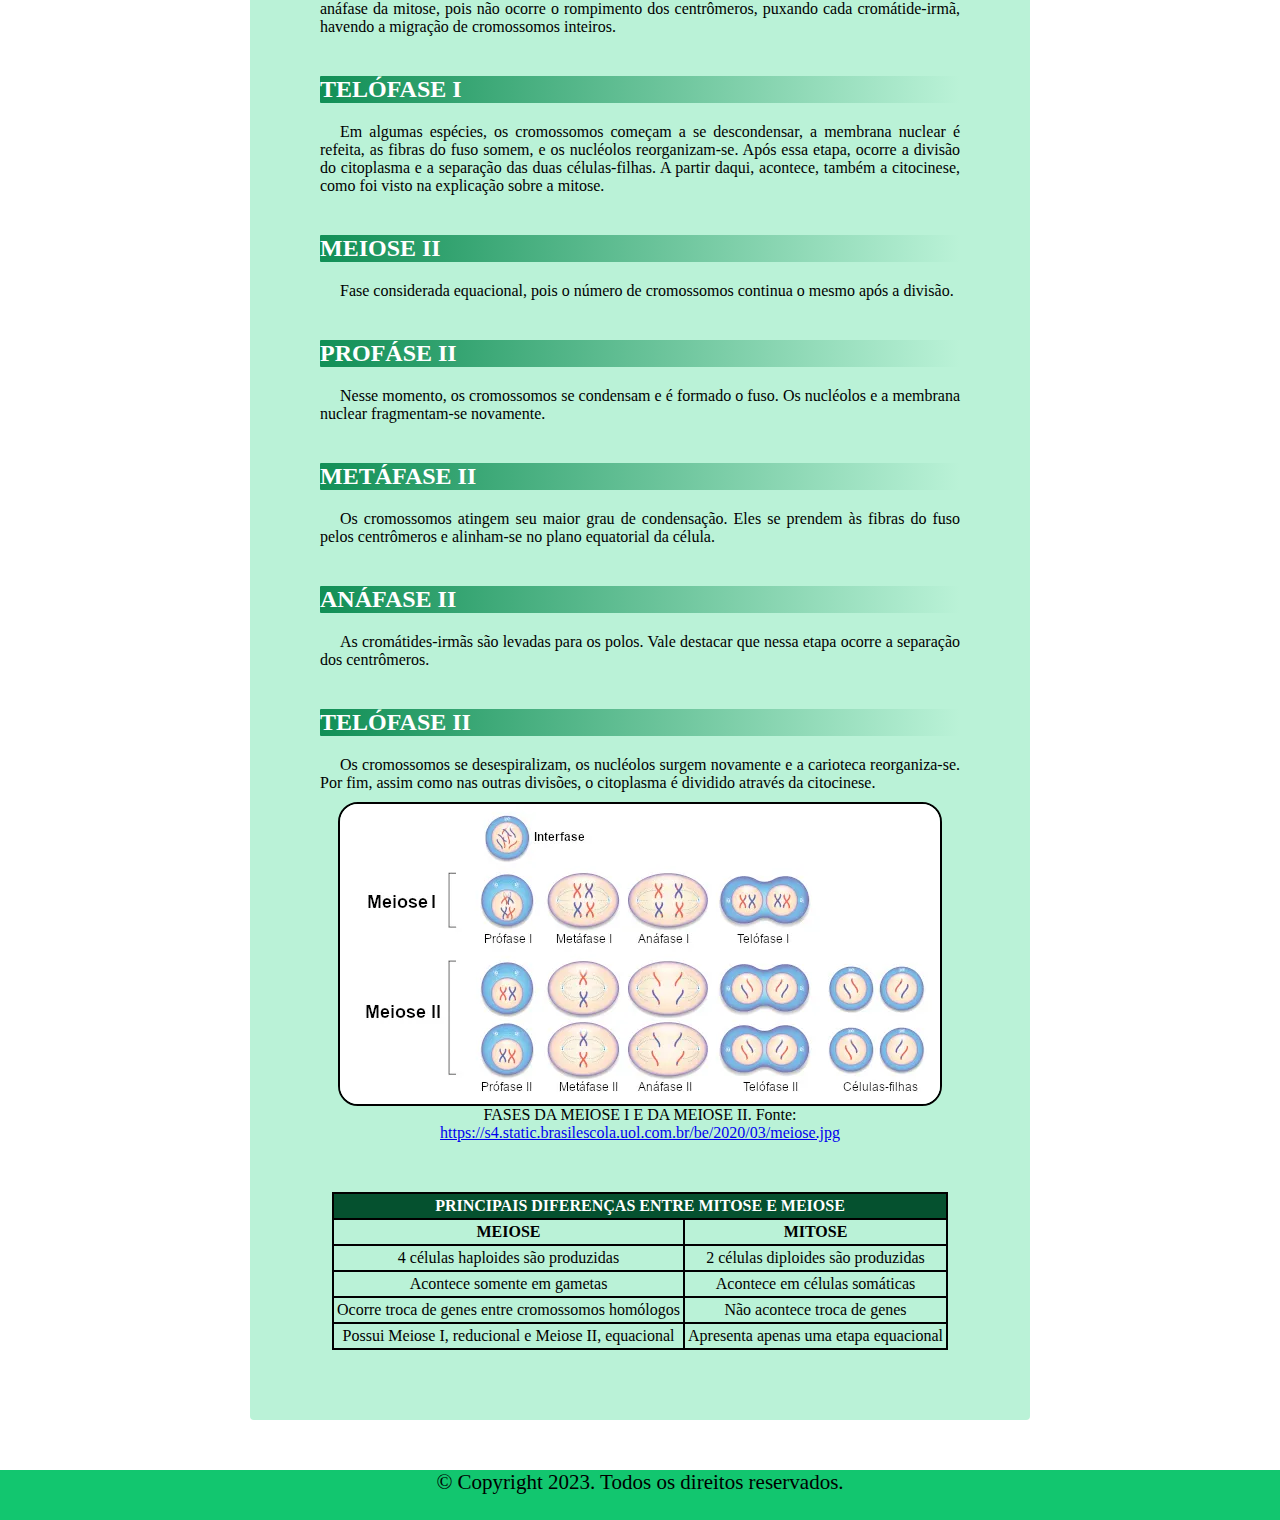
==== commit a61f0f38: "version 2.0" ====
--- a/divisao-celular.html
+++ b/divisao-celular.html
@@ -10,9 +10,11 @@
         <link rel="stylesheet" href="style.css">
     </head>
     <body>
-        
-        <header>
-        <div class="fundo-capa"><img class="imagem-capa" src="genetica-capa.png" ></div>
+
+           <header>
+        <div class="texto-header">Genética</div>
+
+        </header>
         <nav>
             <ul class="menu">
                   <li><a href="/aulaprogweb">Home</a></li>
@@ -27,7 +29,7 @@
                   </li>
           </ul>
           </nav>
-        </header>
+        
 
         <main>
         <h2>MITOSE</h2>
@@ -65,10 +67,95 @@
         
              <figcaption>PRÓFASE, METÁFASE, ANÁFASE, TELÓFASE E CITOCINESE. Fonte: <a href ="https://resumos.mesalva.com/wp-content/uploads/2019/08/3-4.jpg" target="_blank">https://resumos.mesalva.com/wp-content/uploads/2019/08/3-4.jpg</a></figcaption>
         </p>
-        </main>
-        <footer class="footer-text">
-            © Copyright 2023. Todos os direitos reservados.
-        </footer>
 
-    </body>
-</html>+            
+        <section>
+            <h2>MEIOSE</h2>
+            <p>A divisão celular por meiose ocorre somente em células não-somáticas, ou seja, os gametas, responsáveis pela reprodução sexuada. Nela, são formadas quatro células com metade do conjunto comum de cromossomos, ou  seja, um conjunto haploide. Ela é dividida em fase reducional (meiose I) e equacional (meiose II), que serão explicadas a seguir. Basicamente, a meiose I é dividida em: prófase I, metáfase I, anáfase I e telófase I; enquanto que, na meiose II, os nomes são os mesmos, adicionando o II em vez de I. É importante lembrar que a interfase, etapa explicada anteriormente, também acontece de mesma maneira antes da meiose. </p>
+
+        
+        </section>
+        
+       <section>
+        <h2>MEIOSE I</h2>
+        <p>Nessa etapa, conhecida como reducional, as duas células filhas terão metade do número de cromossomos da célula-mãe que havia passado pela interfase.</p>
+       </section>
+
+        <section>
+            <h2>PRÓFASE I</h2>
+            <p>A meiose I inicia-se pela prófase I, que pode ser subdividida didaticamente em cinco etapas. A primeira delas é o leptóteno, caracterizado pela condensação dos cromossomos. A próxima fase é o zigoteno, momento em que é possível observar os cromossomos homólogos emparelhados. Denominamos sinapse o emparelhamento dos homólogos. Isso facilita com que os cromossomos troquem aleatoriamente partes entre si, combinando genes, em um processo conhecido como crossing-over o que contribui para a variabilidade genética da espécie.</p>
+        
+        </section>
+
+        <section>
+            <h2>METÁFASE I </h2> 
+            <p>Nesse momento, há cromossomos muito condensados e presos às fibras do fuso que se formaram durante a prófase I. Os cromossomos ficam dispostos na região mediana da célula.</p>
+        </section>
+
+
+        <section>
+            <h2>ANAFÁSE I</h2>
+            <p>Cada cromossomo homólogo é puxado para os polos da célula. Essa anáfase diferencia-se da anáfase da mitose, pois não ocorre o rompimento dos centrômeros, puxando cada cromátide-irmã, havendo a migração de cromossomos inteiros.</p>
+        </section>
+
+        <section>
+            <h2>TELÓFASE I</h2>
+            <p>Em algumas espécies, os cromossomos começam a se descondensar, a membrana nuclear é refeita, as fibras do fuso somem, e os nucléolos reorganizam-se. Após essa etapa, ocorre a divisão do citoplasma e a separação das duas células-filhas. A partir daqui, acontece, também a citocinese, como foi visto na explicação sobre a mitose.</p>
+        </section>
+        
+        <section>
+            <h2>MEIOSE II</h2>
+            <p>Fase considerada equacional, pois o número de cromossomos continua o mesmo após a divisão.</p>
+        </section>
+
+        <section>
+            <h2>PROFÁSE II</h2>
+            <p>Nesse momento, os cromossomos se condensam e é formado o fuso. Os nucléolos e a membrana nuclear fragmentam-se novamente.</p>
+        </section>
+        
+
+        <section>
+            <h2>METÁFASE II</h2>
+        <p>Os cromossomos atingem seu maior grau de condensação. Eles se prendem às fibras do fuso pelos centrômeros e alinham-se no plano equatorial da célula.</p>
+        </section>
+
+        <section>
+            <h2>ANÁFASE II</h2>
+        <p>As cromátides-irmãs são levadas para os polos. Vale destacar que nessa etapa ocorre a separação dos centrômeros.</p>
+        </section>
+        
+
+        <section>
+            <h2>TELÓFASE II</h2>
+        <p>Os cromossomos se desespiralizam, os nucléolos surgem novamente e a carioteca reorganiza-se. Por fim, assim como nas outras divisões, o citoplasma é dividido através da citocinese.
+        </p>
+        </section>
+        
+        
+        <figure><img img  class= "imagem-conteudo" src="meiose-imagem.png">
+        
+            <figcaption>FASES DA MEIOSE I E DA MEIOSE II. Fonte: <a href ="https://s4.static.brasilescola.uol.com.br/be/2020/03/meiose.jpg" target="_blank">https://s4.static.brasilescola.uol.com.br/be/2020/03/meiose.jpg</a></figcaption>
+
+        
+            <section>
+                <table>
+                    <tr><td colspan="2" style="font-weight: bold; background-color: #05512f;color: white">PRINCIPAIS DIFERENÇAS ENTRE MITOSE E MEIOSE</td></tr>
+                    <tr><td style="font-weight: bold;">MEIOSE</td><td style="font-weight: bold;">MITOSE</td></tr>
+                    <tr><td>4 células haploides são produzidas</td><td>2 células diploides são produzidas</td></tr>
+                    <tr><td>Acontece somente em gametas</td><td>Acontece em células somáticas</td></tr>
+                    <tr><td>Ocorre troca de genes entre cromossomos homólogos</td><td>Não acontece troca de genes</td></tr>
+                    <tr><td>Possui Meiose I, reducional e Meiose II, equacional</td><td>Apresenta apenas uma etapa equacional</td></tr>
+    
+                </table>
+            </section>
+
+        
+            </main>
+
+           
+            <footer class="footer-text">
+                © Copyright 2023. Todos os direitos reservados.
+            </footer>
+
+        </body>
+    </html>--- a/style.css
+++ b/style.css
@@ -44,7 +44,7 @@
 
 }
 main{
-    padding: 60px;
+    padding: 70px;
     width: 50%;
     height: auto;
     display: block;
@@ -56,31 +56,41 @@
 
 
 }
-.fundo-capa{
-    width: 100%;
-    background-color: #4FD67D;
-    align-items: center;
+
+header{
+    height: 120px;
+    background-image: linear-gradient(#a4eabb, #059052);
+    display: flex;
+
 
 }
-.imagem-capa{
-    display: block;
-    margin: auto;
-    width: 53% ;
+
+.texto-header{
+    font-family: Cambria;
+    font-size: 50px;
+    
+    font-weight: bold;
+    color: white;
+    margin: auto
+
+
+
+
 }
 .menu{
     list-style: none;
     float: left;
     width: 100%;
-    background-color:#059052;
+    background-color:#05512f;
     display: flex;
     justify-content: center;
     
     
 }
 .menu li{
+    font-family: Cambria;
     position:relative;
     float:left;
-    background-color:#067442;
     font-size: larger;
     font-weight: bolder;
     
@@ -91,8 +101,8 @@
     border: 2px solid;
     border-radius: 20px;
     margin-top: 30px;
-     display: block;
-     margin: auto;
+    display: block;
+    margin: auto;
 
 }
 h2{
@@ -102,14 +112,18 @@
     background-image: linear-gradient(to right, #118f56,transparent);
     border-radius: 1px;
 }
+blockquote{
+    font-weight: bold;
+    text-align: center;
+    margin-bottom: 30px;
+    color: #118f56;
+}
 .espacoinicial{
     text-indent: 20px;
 }
-.not{
-    border:0px;
-}
+
 .menu li a{
-    color:#8AF1D8;
+    color:#fff;
     text-decoration:none; 
     padding:5px ; 
     display:block;
@@ -117,15 +131,17 @@
 .menu li a:hover{
     background: #059052;
     color:#4FD67D;
-    -moz-box-shadow:0 3px 10px 0 #CCC;
-    -webkit-box-shadow:0 3px 10px 0 #ccc;
-    text-shadow:0px 0px 5px #fff;
+    
+}
+aside{
+    width: 100%;
+    overflow: hidden;
 }
 .menu li  ul{
     position:absolute;
     top:25px;
     left:0;
-    background-color:#fff;
+    background-color:#059052;
     display:none;
 }
 .menu li:hover ul, .menu li.over ul{
@@ -137,6 +153,17 @@
     display:block;
     width:150px;
     font-size: medium;
+}
+
+table,  tr, td{
+    margin: auto;
+    margin-top:50px;
+    border: 2px solid black;
+    border-collapse: collapse;
+    text-align: center;
+    padding: 3px;
+    text-overflow: clip;
+
 }
 footer{
     
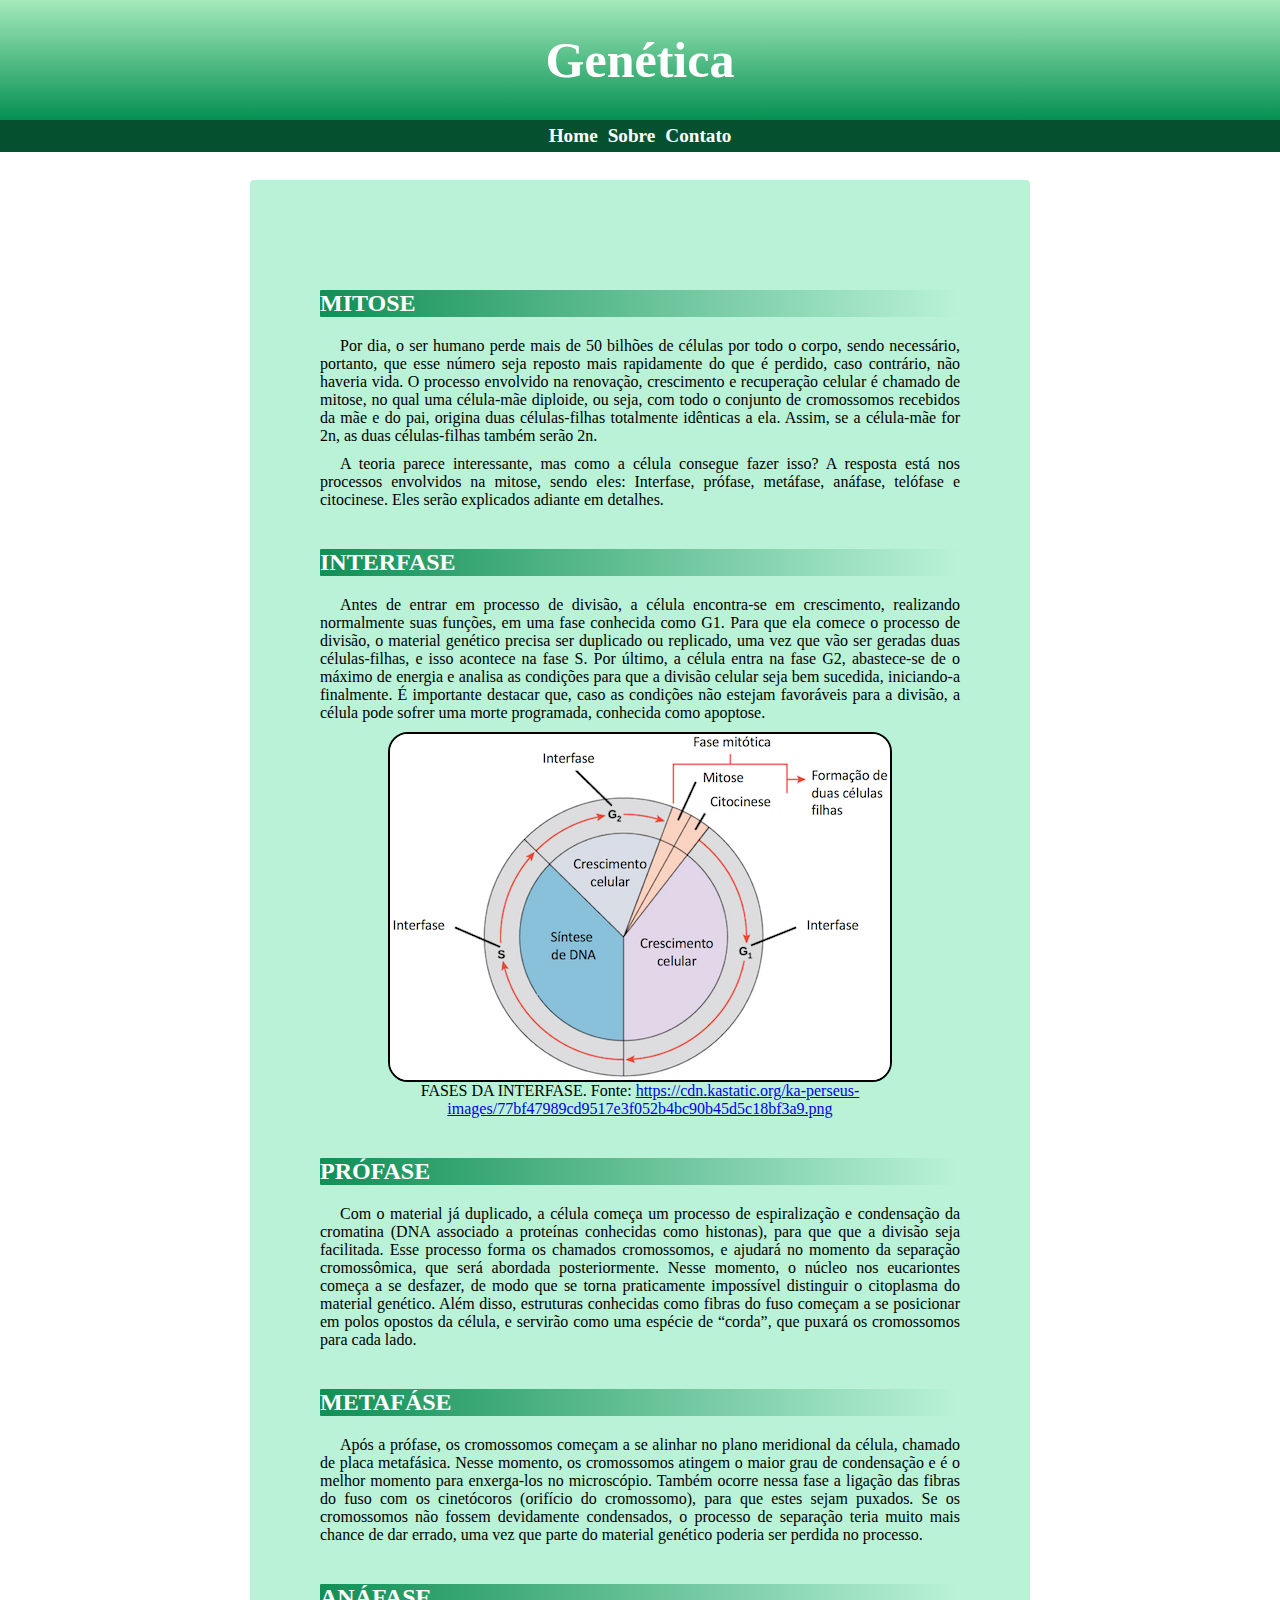
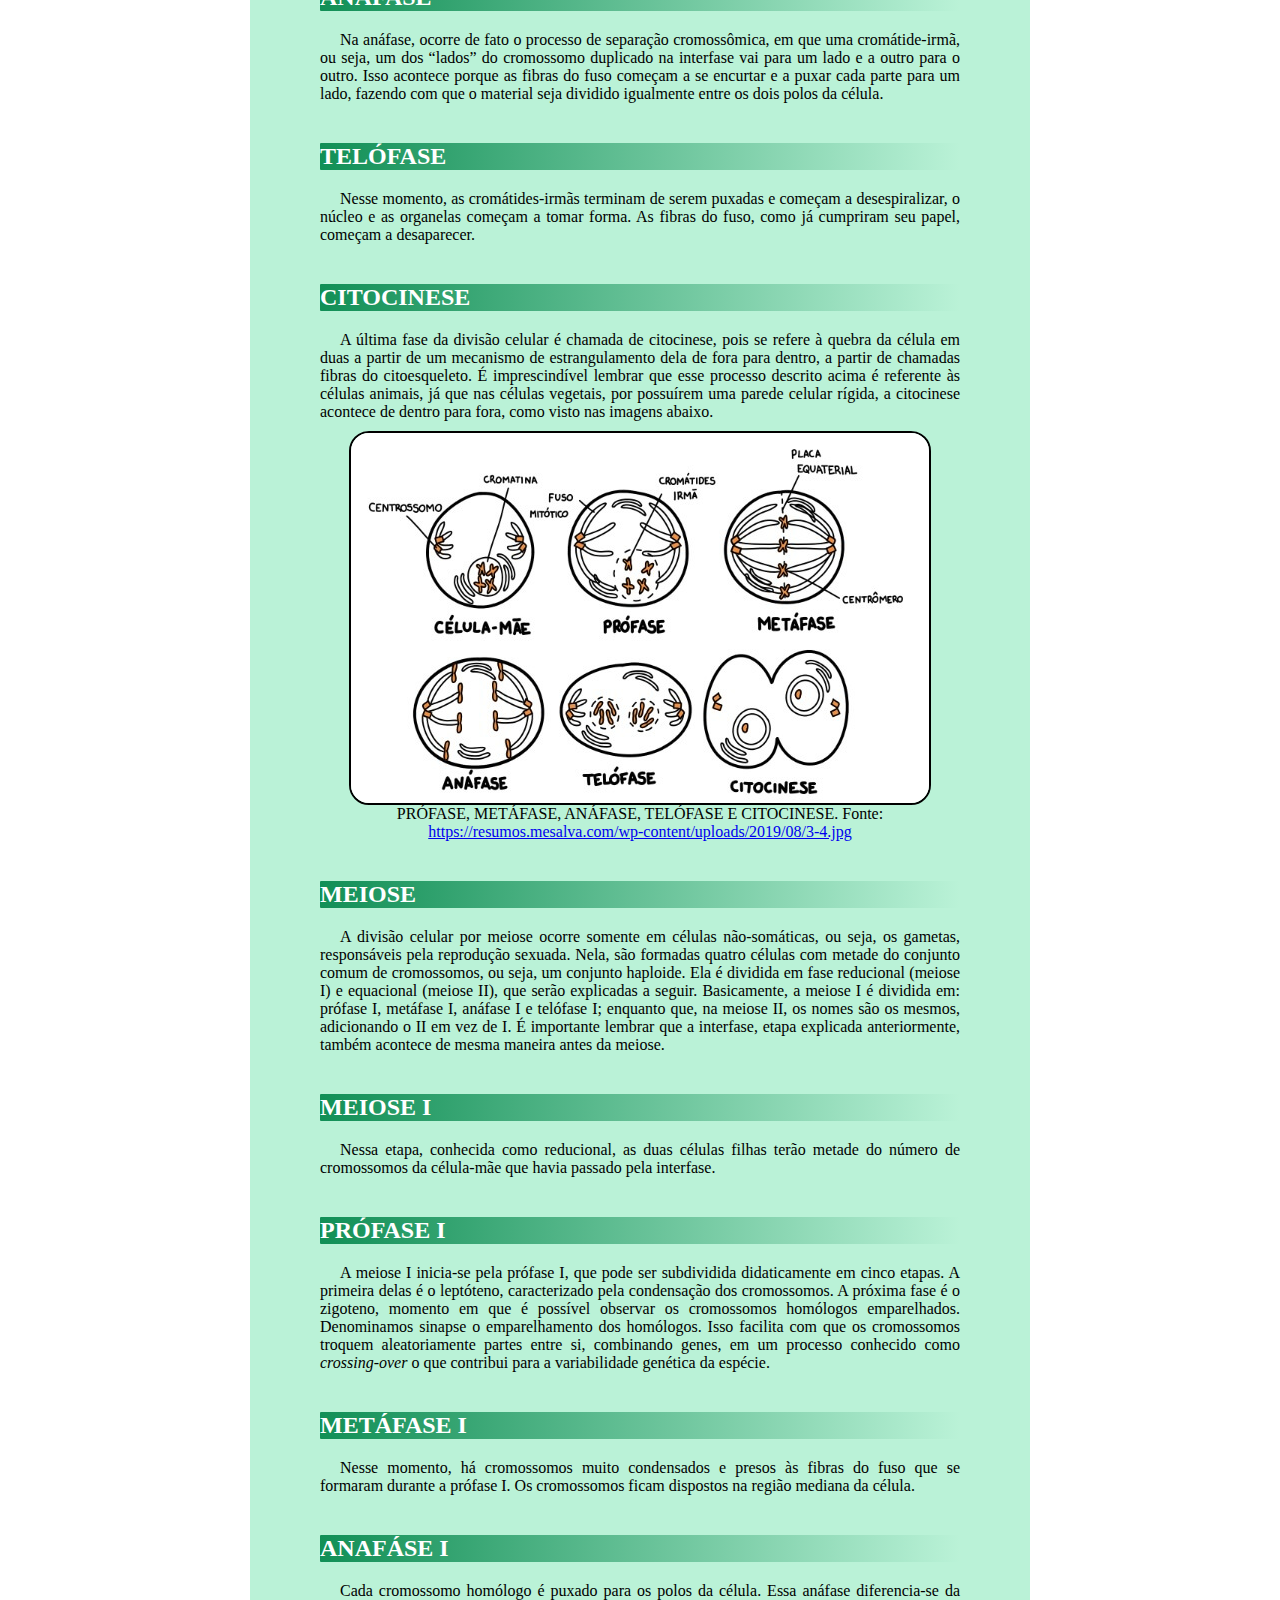
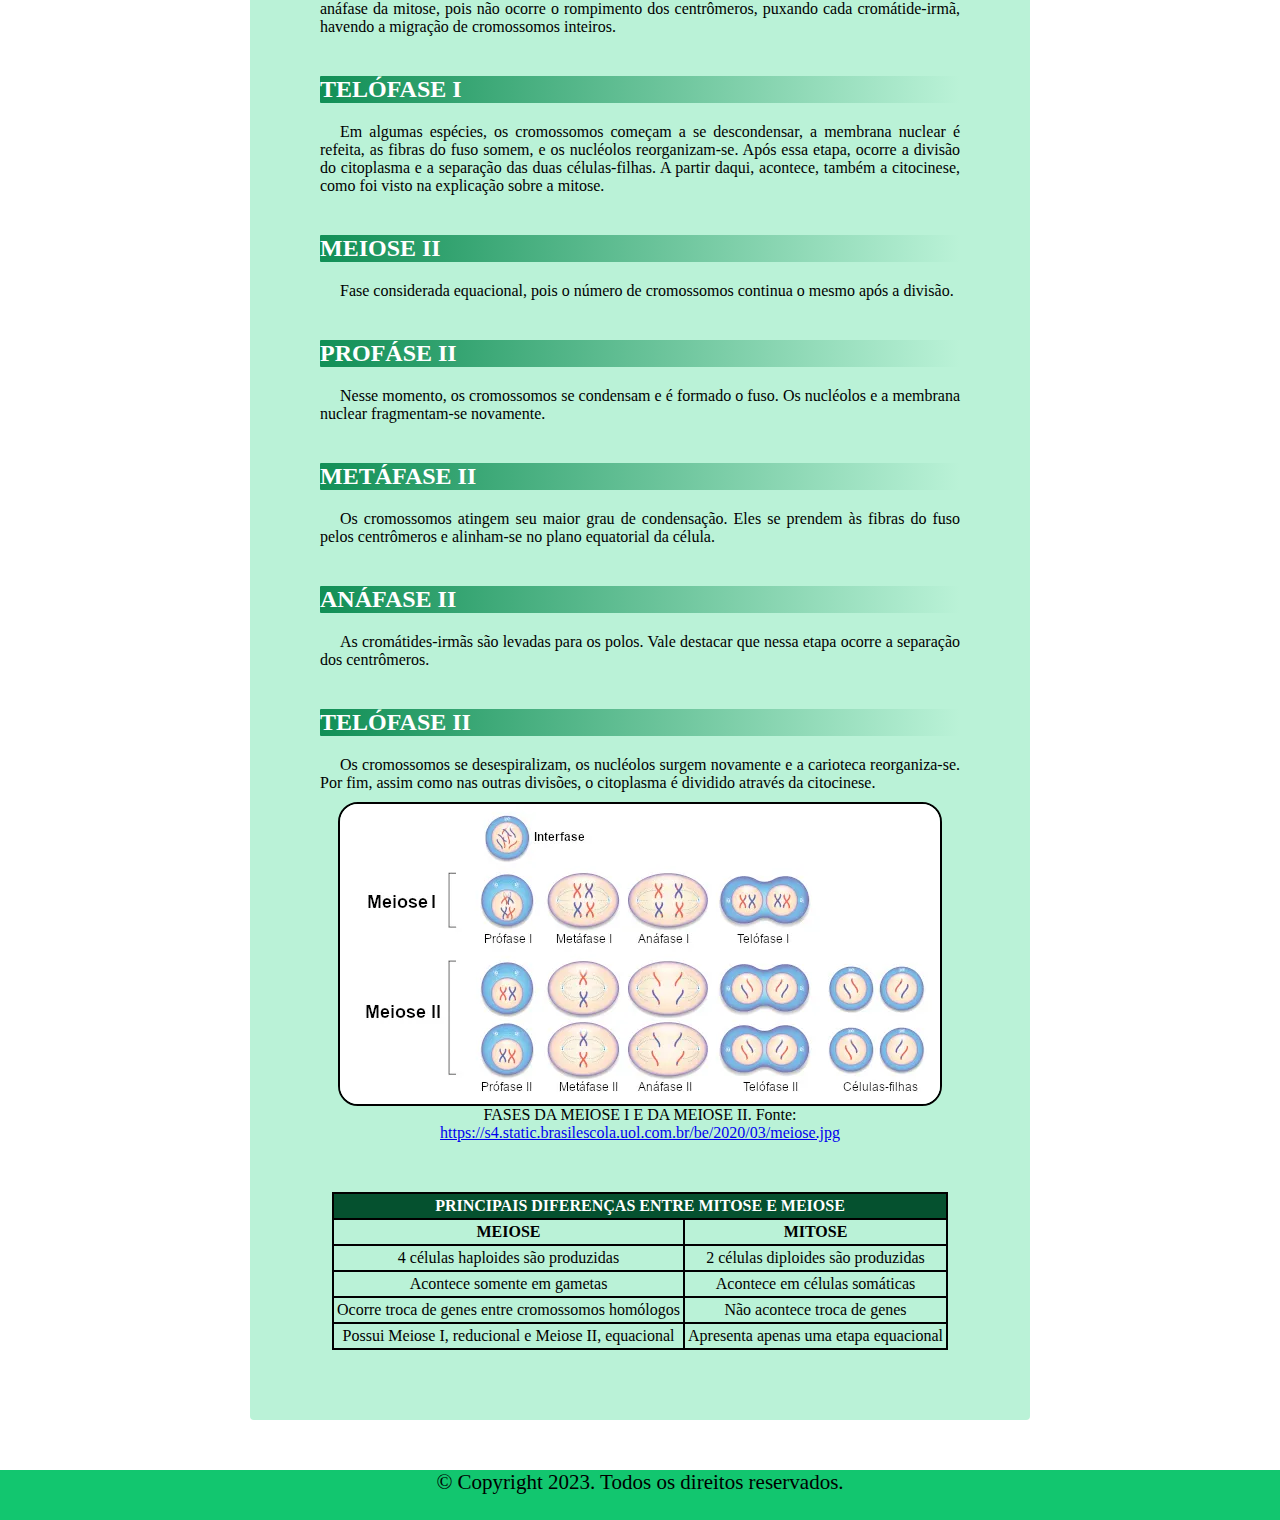
==== commit a79bcbef: "version 2.0" ====
--- a/divisao-celular.html
+++ b/divisao-celular.html
@@ -75,7 +75,7 @@
 
         
         </section>
-        
+
        <section>
         <h2>MEIOSE I</h2>
         <p>Nessa etapa, conhecida como reducional, as duas células filhas terão metade do número de cromossomos da célula-mãe que havia passado pela interfase.</p>
@@ -83,7 +83,7 @@
 
         <section>
             <h2>PRÓFASE I</h2>
-            <p>A meiose I inicia-se pela prófase I, que pode ser subdividida didaticamente em cinco etapas. A primeira delas é o leptóteno, caracterizado pela condensação dos cromossomos. A próxima fase é o zigoteno, momento em que é possível observar os cromossomos homólogos emparelhados. Denominamos sinapse o emparelhamento dos homólogos. Isso facilita com que os cromossomos troquem aleatoriamente partes entre si, combinando genes, em um processo conhecido como crossing-over o que contribui para a variabilidade genética da espécie.</p>
+            <p>A meiose I inicia-se pela prófase I, que pode ser subdividida didaticamente em cinco etapas. A primeira delas é o leptóteno, caracterizado pela condensação dos cromossomos. A próxima fase é o zigoteno, momento em que é possível observar os cromossomos homólogos emparelhados. Denominamos sinapse o emparelhamento dos homólogos. Isso facilita com que os cromossomos troquem aleatoriamente partes entre si, combinando genes, em um processo conhecido como <em>crossing-over</em> o que contribui para a variabilidade genética da espécie.</p>
         
         </section>
 
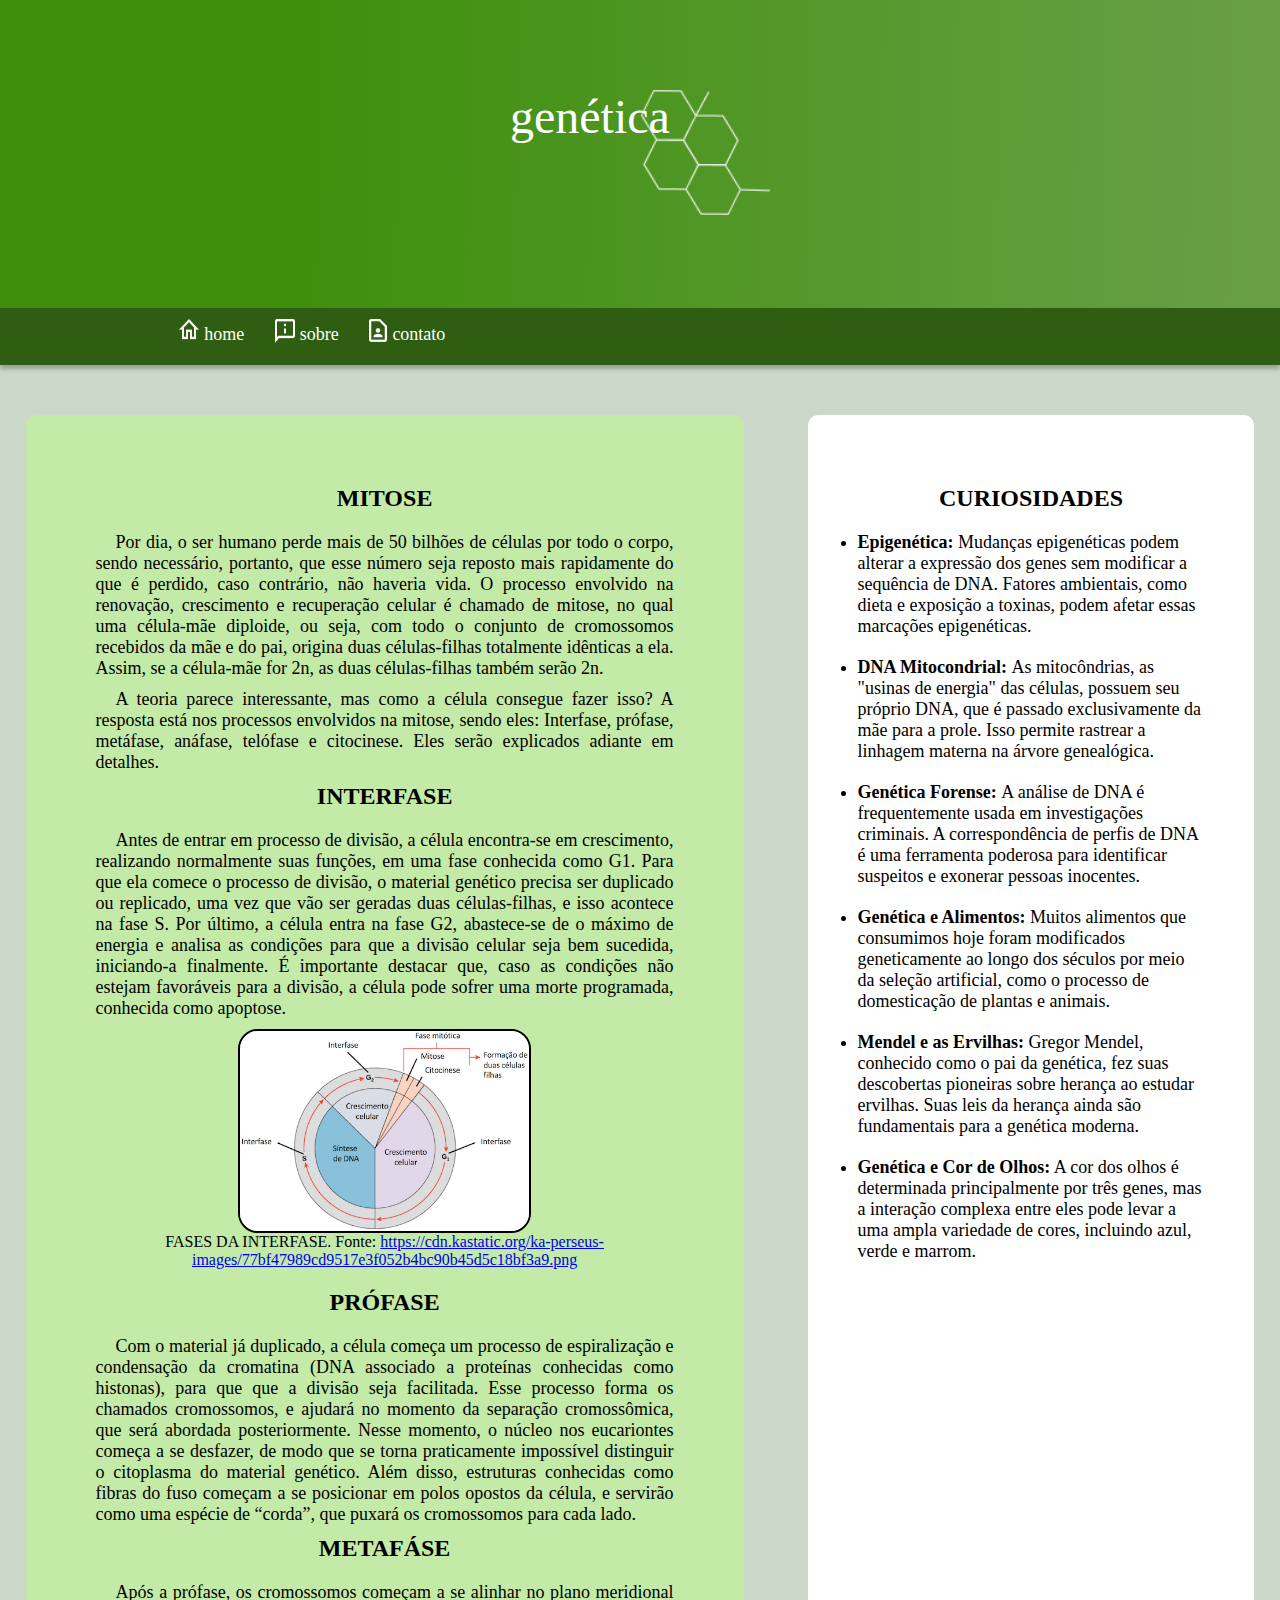
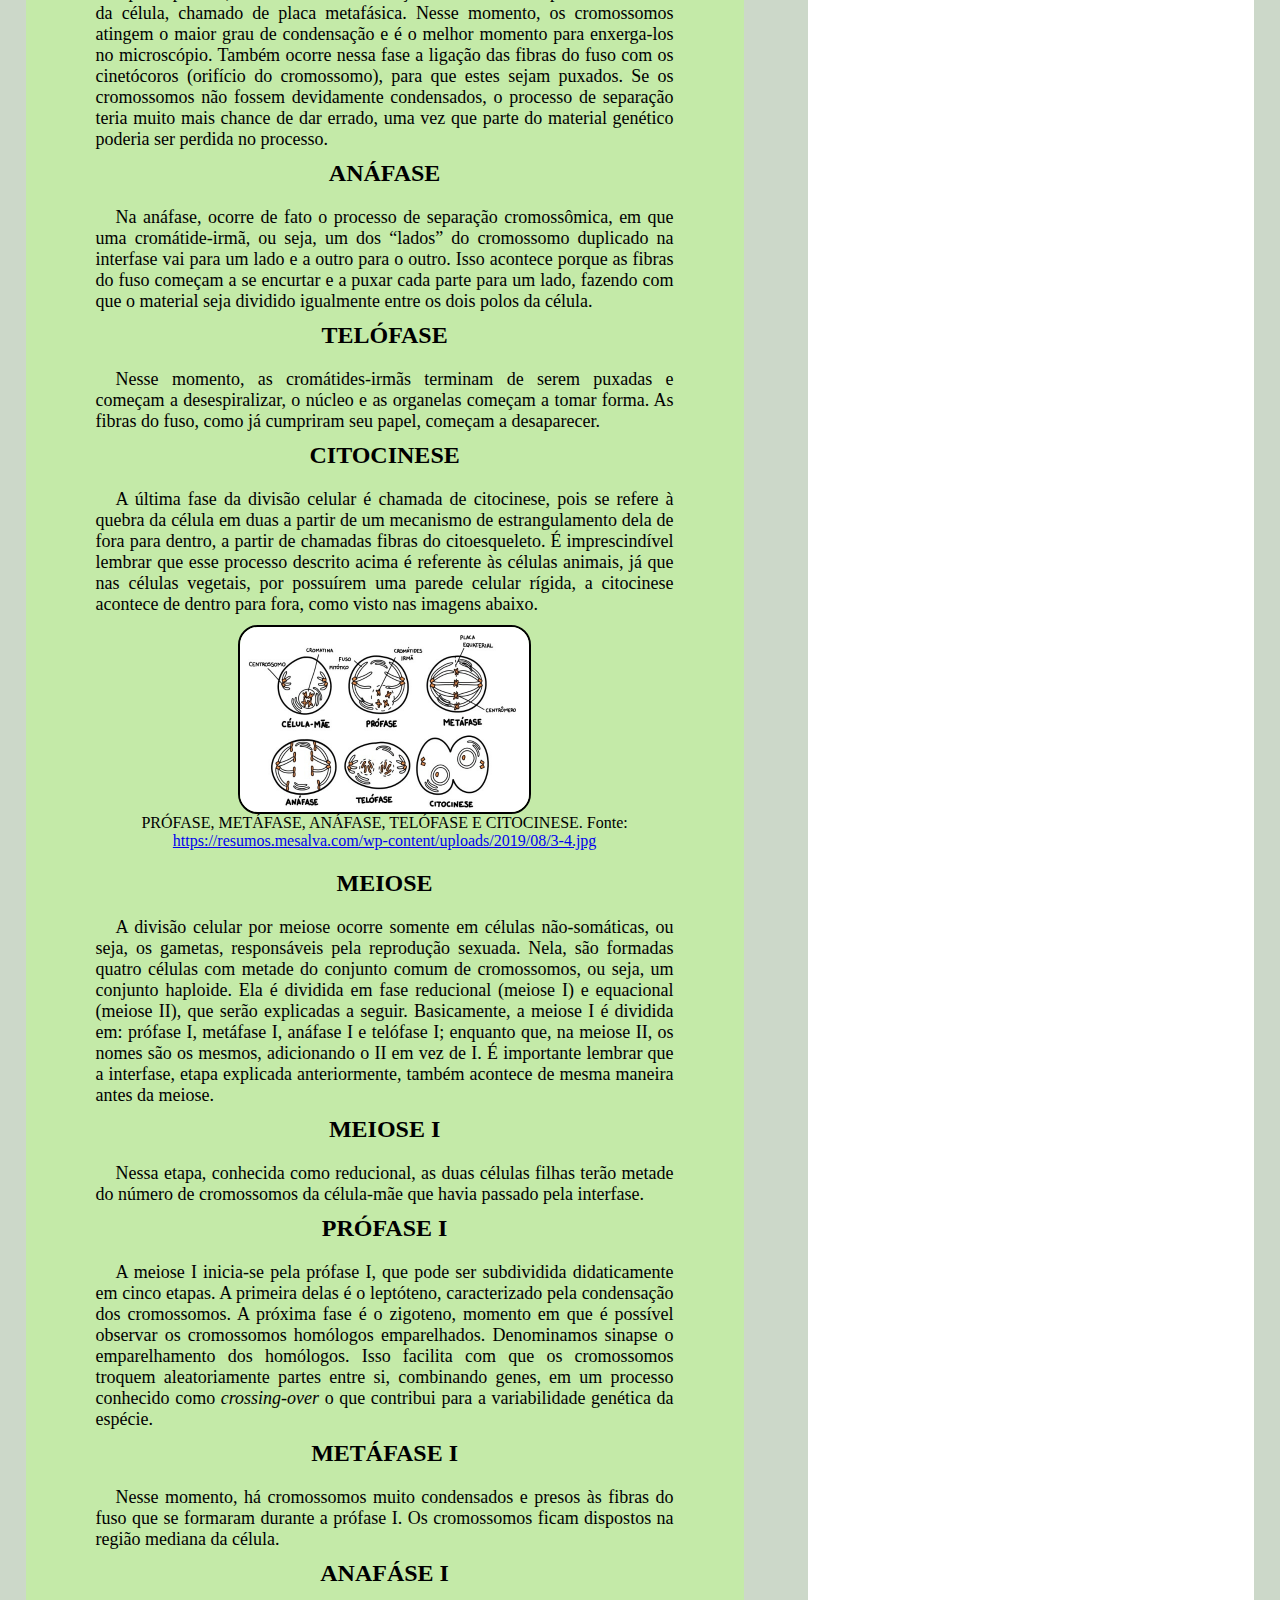
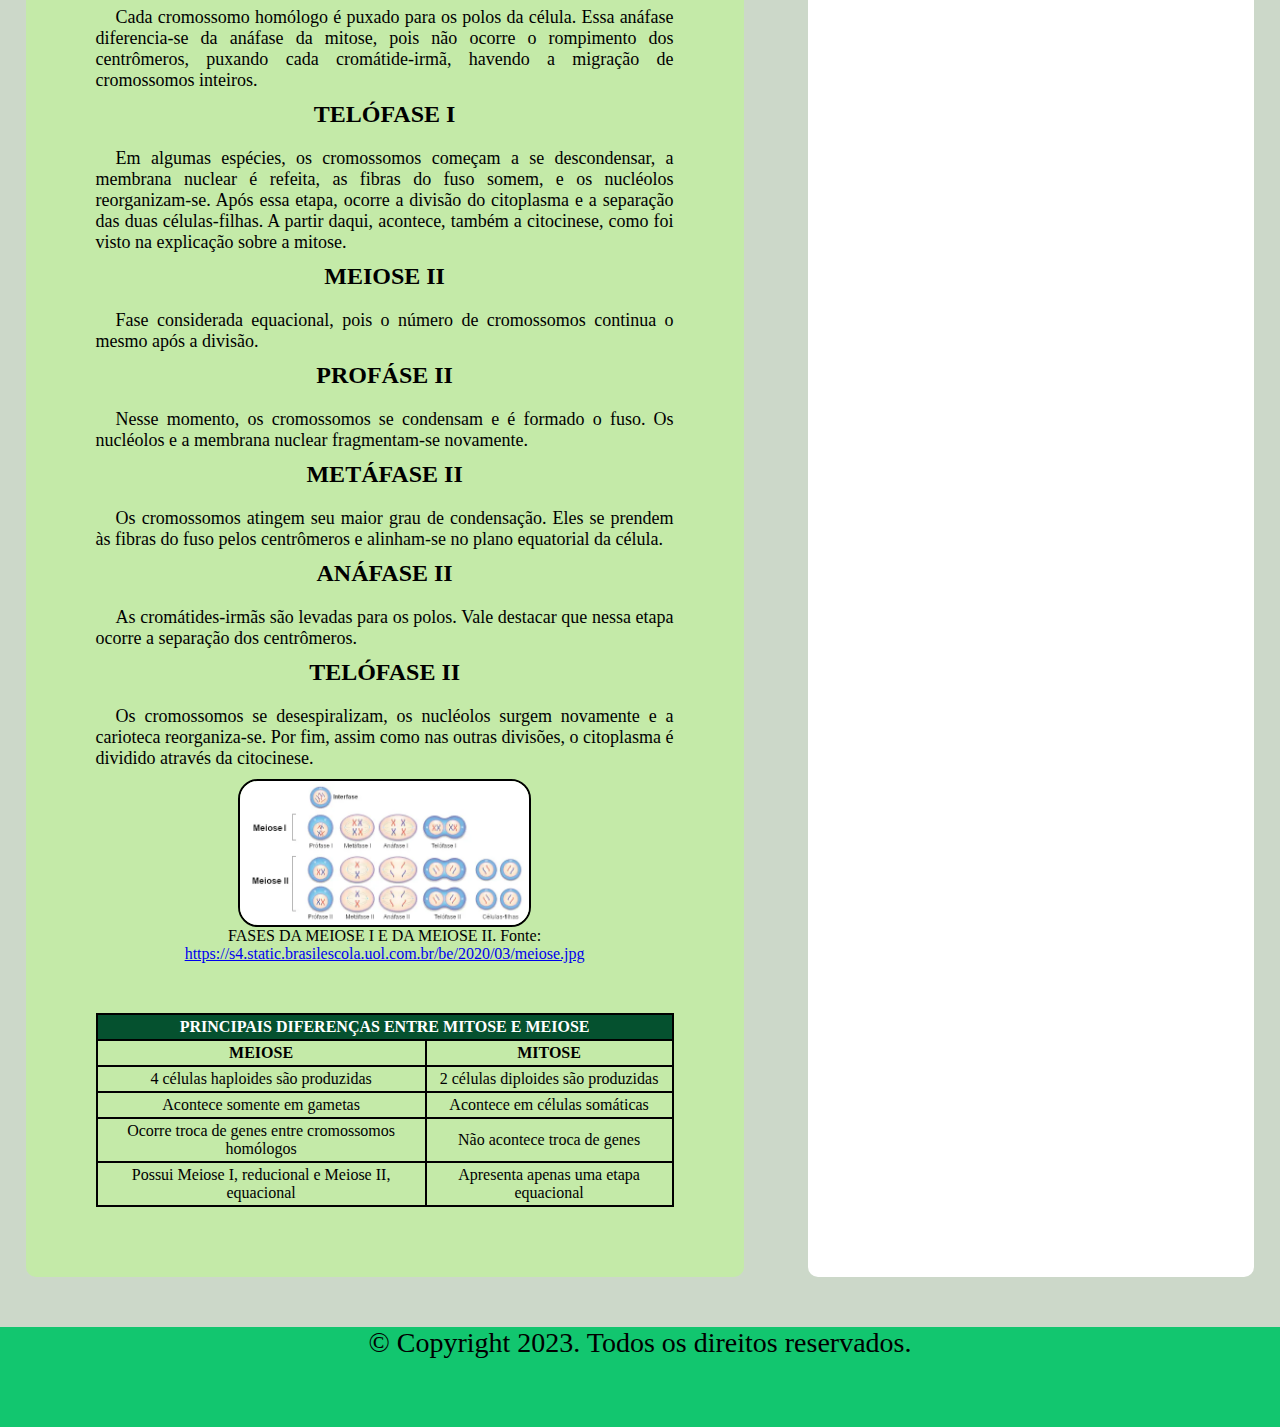
==== commit 8284cf21: "version 2.1" ====
--- a/divisao-celular.html
+++ b/divisao-celular.html
@@ -11,18 +11,25 @@
     </head>
     <body>
 
-           <header>
-        <div class="texto-header">Genética</div>
+        <header>
+            <div class="container1">
+                <div class="texto-header">genética</div>
+                <div class="imagem-ao-lado"><img src="imagens/simbolo-aolado.png"></div>
+             </div>
+    
+        
 
         </header>
+       
+        
+        
         <nav>
             <ul class="menu">
-                  <li><a href="/aulaprogweb">Home</a></li>
-                  <li><a href="/aulaprogweb/sobre">Sobre</a></li>
-                       
-                  <li><a href="#">Contato</a>
+                  <li><img src="imagens/home.png"><a href="index.html">home</a></li>
+                  <li><img src="imagens/sobre.png"><a href="sobre.html">sobre</a></li>
+                  <li><img src="imagens/contato.png"><a href="#">contato</a>
                         <ul>
-                            <li><a href="https://github.com/Sha-Dao/" target="_blank">GitHub</a></li>
+                            <li><a href="https://github.com/Sha-Dao/aulaprogweb" target="_blank">GitHub</a></li>
                             <li><a href="https://www.instagram.com/j.pedro.s.oliveira/" target="_blank">Instagram</a></li>
                             
                         </ul>
@@ -32,6 +39,7 @@
         
 
         <main>
+            <div class="conteudosite">
         <h2>MITOSE</h2>
         <p>Por dia, o ser humano perde mais de 50 bilhões de células por todo o corpo, sendo necessário, portanto, que esse número seja reposto mais rapidamente do que é perdido, caso contrário, não haveria vida. O processo envolvido na renovação, crescimento e recuperação celular é chamado de mitose, no qual uma célula-mãe diploide, ou seja, com todo o conjunto de cromossomos recebidos da mãe e do pai, origina duas células-filhas totalmente idênticas a ela. Assim, se a célula-mãe for 2n, as duas células-filhas também serão 2n. </p>
 
@@ -40,7 +48,7 @@
 
         <h2>INTERFASE</h2>
         <p>Antes de entrar em processo de divisão, a célula encontra-se em crescimento, realizando normalmente suas funções, em uma fase conhecida como G1. Para que ela comece o processo de divisão, o material genético precisa ser duplicado ou replicado, uma vez que vão ser geradas duas células-filhas, e isso acontece na fase S. Por último, a célula entra na fase G2, abastece-se de o máximo de energia e analisa as condições para que a divisão celular seja bem sucedida, iniciando-a finalmente. É importante destacar que, caso as condições não estejam favoráveis para a divisão, a célula pode sofrer uma morte programada, conhecida como apoptose.</p>
-        <figure><img  class= "imagem-conteudo" src="imagem-interfase.png">
+        <figure><img  class= "imagem-conteudo" src="imagens/imagem-interfase.png">
         
         <figcaption>FASES DA INTERFASE. Fonte: <a href ="https://cdn.kastatic.org/ka-perseus-images/77bf47989cd9517e3f052b4bc90b45d5c18bf3a9.png" target="_blank">https://cdn.kastatic.org/ka-perseus-images/77bf47989cd9517e3f052b4bc90b45d5c18bf3a9.png</a></figcaption>
        
@@ -63,7 +71,7 @@
         <h2>CITOCINESE</h2>
         <p>A última fase da divisão celular é chamada de citocinese, pois se refere à quebra da célula em duas a partir de um mecanismo de estrangulamento dela de fora para dentro, a partir de chamadas fibras do citoesqueleto. É imprescindível lembrar que esse processo descrito acima é referente às células animais, já que nas células vegetais, por possuírem uma parede celular rígida, a citocinese acontece de dentro para fora, como visto nas imagens abaixo.
 
-        <figure><img img  class= "imagem-conteudo" src="fases-mitose.jpg">
+        <figure><img img  class= "imagem-conteudo" src="imagens/fases-mitose.jpg">
         
              <figcaption>PRÓFASE, METÁFASE, ANÁFASE, TELÓFASE E CITOCINESE. Fonte: <a href ="https://resumos.mesalva.com/wp-content/uploads/2019/08/3-4.jpg" target="_blank">https://resumos.mesalva.com/wp-content/uploads/2019/08/3-4.jpg</a></figcaption>
         </p>
@@ -132,7 +140,7 @@
         </section>
         
         
-        <figure><img img  class= "imagem-conteudo" src="meiose-imagem.png">
+        <figure><img img  class= "imagem-conteudo" src="imagens/meiose-imagem.png">
         
             <figcaption>FASES DA MEIOSE I E DA MEIOSE II. Fonte: <a href ="https://s4.static.brasilescola.uol.com.br/be/2020/03/meiose.jpg" target="_blank">https://s4.static.brasilescola.uol.com.br/be/2020/03/meiose.jpg</a></figcaption>
 
@@ -148,7 +156,38 @@
     
                 </table>
             </section>
-
+        </div>
+        <div class="curiosidades">
+           <h2>CURIOSIDADES</h2> 
+
+           <ul class="listacuriosidades">
+            
+            <li>
+            <span>Epigenética:</span> Mudanças epigenéticas podem alterar a expressão dos genes sem modificar a sequência de DNA. Fatores ambientais, como dieta e exposição a toxinas, podem afetar essas marcações epigenéticas.
+            </li>
+
+            <li>
+             <span>DNA Mitocondrial: </span>As mitocôndrias, as "usinas de energia" das células, possuem seu próprio DNA, que é passado exclusivamente da mãe para a prole. Isso permite rastrear a linhagem materna na árvore genealógica.
+            </li>
+
+            <li>
+            <span>Genética Forense: </span> A análise de DNA é frequentemente usada em investigações criminais. A correspondência de perfis de DNA é uma ferramenta poderosa para identificar suspeitos e exonerar pessoas inocentes.
+            </li>
+
+            <li>
+            <span>Genética e Alimentos:</span> Muitos alimentos que consumimos hoje foram modificados geneticamente ao longo dos séculos por meio da seleção artificial, como o processo de domesticação de plantas e animais.
+            </li>
+
+            <li>
+            <span> Mendel e as Ervilhas: </span>Gregor Mendel, conhecido como o pai da genética, fez suas descobertas pioneiras sobre herança ao estudar ervilhas. Suas leis da herança ainda são fundamentais para a genética moderna.
+            </li>
+
+            <li>
+            <span>Genética e Cor de Olhos:</span> A cor dos olhos é determinada principalmente por três genes, mas a interação complexa entre eles pode levar a uma ampla variedade de cores, incluindo azul, verde e marrom.
+            </li>
+
+        
+        </div>
         
             </main>
 
--- a/style.css
+++ b/style.css
@@ -4,13 +4,21 @@
     
     
 }
-
+body{
+    overflow-x: hidden;
+}
 p{
 
     text-align: justify;
     text-indent: 20px;
     margin-bottom: 10px;
-
+    font-size: 18px;
+    font-family: Imprima;
+
+}
+h2{
+    text-align: center;
+    margin-bottom: 20px;
 }
 
 menu li {
@@ -24,6 +32,7 @@
     color: white;
     font-family: Verdana;
     margin: 0px;
+    position: fixed;
     
 }
 .borda-img {
@@ -43,75 +52,138 @@
     top: 25%;
 
 }
+
 main{
+    width: 100%;
+    height: 100%;
+    background-color: #CCD8C9;
+     display: inline-flex;
+   
+ }
+
+.conteudosite{
+    margin-top: 50px;
+    margin-bottom: 50px;
     padding: 70px;
     width: 50%;
     height: auto;
     display: block;
-    margin: auto;
+    margin-left: 2%;
     justify-content: center;
-    background-color: rgb(186, 242, 215);
-    border-radius: 4px;
-    margin-top: 60px;
-
-
-}
-
+    background-color: #c4eaa8;
+    border-radius: 10px;
+    z-index: 2; /* Z-index do main (maior do que o cabeçalho e a imagem) */
+
+}
+
+.curiosidades{
+    margin-top: 50px;
+    margin-bottom: 50px;
+    margin-left: 5%;
+    margin-right: 2%;
+    width: 30%;
+    background-color: white;
+    border-radius: 10px;
+    height: auto;
+    padding: 50px;
+    padding-top: 70px;
+    justify-content: center;
+    
+
+}
+.listacuriosidades{
+    font-size: 18px;
+    font-family: Imprima;
+}
+.listacuriosidades > li{
+    margin-bottom: 20px;
+}
+.listacuriosidades > li > span{
+    font-weight: bold;
+}
 header{
-    height: 120px;
-    background-image: linear-gradient(#a4eabb, #059052);
+    background: linear-gradient(91deg, #3E900C 23.76%, rgba(99, 156, 64, 0.97) 96.76%);
+    width: 100%;
+    height: 308px;
+    flex-shrink: 0;
     display: flex;
-
-
-}
-
+    justify-content: center; 
+    align-items: center;
+
+
+}
 .texto-header{
-    font-family: Cambria;
-    font-size: 50px;
-    
-    font-weight: bold;
-    color: white;
-    margin: auto
-
-
-
-
-}
+    text-align: center;
+    color: #FFF;
+    font-family: Imprima;
+    font-size: 48px;
+    font-style: normal;
+    font-weight: 400;
+    line-height: normal;
+
+}
+.container1{
+    display: inline-flex;
+}
+
+
+
+
+.texto-header, .imagem-ao-lado > img{
+ 
+ 
+   top: 10%;
+   width: 130px;
+}
+
 .menu{
+    position: relative;
     list-style: none;
     float: left;
     width: 100%;
-    background-color:#05512f;
-    display: flex;
-    justify-content: center;
-    
-    
-}
+    background: #2F5E13;
+box-shadow: 0px 4px 4px 0px rgba(0, 0, 0, 0.25);
+    z-index: 2;
+    height: 57px;
+}
+
 .menu li{
-    font-family: Cambria;
+   
     position:relative;
     float:left;
-    font-size: larger;
-    font-weight: bolder;
-    
-
-    
-}
+    color: #FFF;
+    font-family: Imprima;
+    font-size: 18px;
+    font-style: normal;
+    font-weight: 400;
+    line-height: normal;
+    left: 12%;
+    display: flex;
+    margin-left: 2%;
+    top: 20%;
+    
+
+    
+}
+nav > .menu li > img{
+    position: relative;
+    height: 90%;
+    top: 50%;
+    
+
+}
+
 .imagem-conteudo{
     border: 2px solid;
     border-radius: 20px;
     margin-top: 30px;
     display: block;
     margin: auto;
-
-}
-h2{
-    margin-bottom: 20px;
-    margin-top: 40px;
-    color: white;
-    background-image: linear-gradient(to right, #118f56,transparent);
-    border-radius: 1px;
-}
+    width:50%;
+    height: auto;
+
+}
+
 blockquote{
     font-weight: bold;
     text-align: center;
@@ -127,18 +199,24 @@
     text-decoration:none; 
     padding:5px ; 
     display:block;
+    list-style: none;
 }
 .menu li a:hover{
-    background: #059052;
-    color:#4FD67D;
-    
-}
+    background: #066a3d;
+    color:white;
+    list-style: none;
+   
+    
+}
+
 aside{
     width: 100%;
     overflow: hidden;
 }
 .menu li  ul{
     position:absolute;
+    list-style: none;
+    width: 116px;
     top:25px;
     left:0;
     background-color:#059052;
@@ -146,12 +224,12 @@
 }
 .menu li:hover ul, .menu li.over ul{
     display:block;
-
+    list-style: none;
 }
 .menu li ul li{
-    border:1px solid #c0c0c0;
-    display:block;
-    width:150px;
+  
+    display:block;
+    width:100px;
     font-size: medium;
 }
 
@@ -167,18 +245,25 @@
 }
 footer{
     
-    height: 50px;
+    height:100px;
     width: 100%; 
     background-color:rgb(18, 198, 111);
     text-align: center;
-    position: relative;
-    margin-top: 50px;
+    position:absolute;
     left: 0;
+    margin-top: auto;
 
 }
 .footer-text{
     position: relative;
     bottom: 0;
-
-    font-size: 21px;
-}
+    font-size: 21pt;
+}
+
+@media screen and (max-width: 768px) {
+
+    
+    
+
+    
+}
